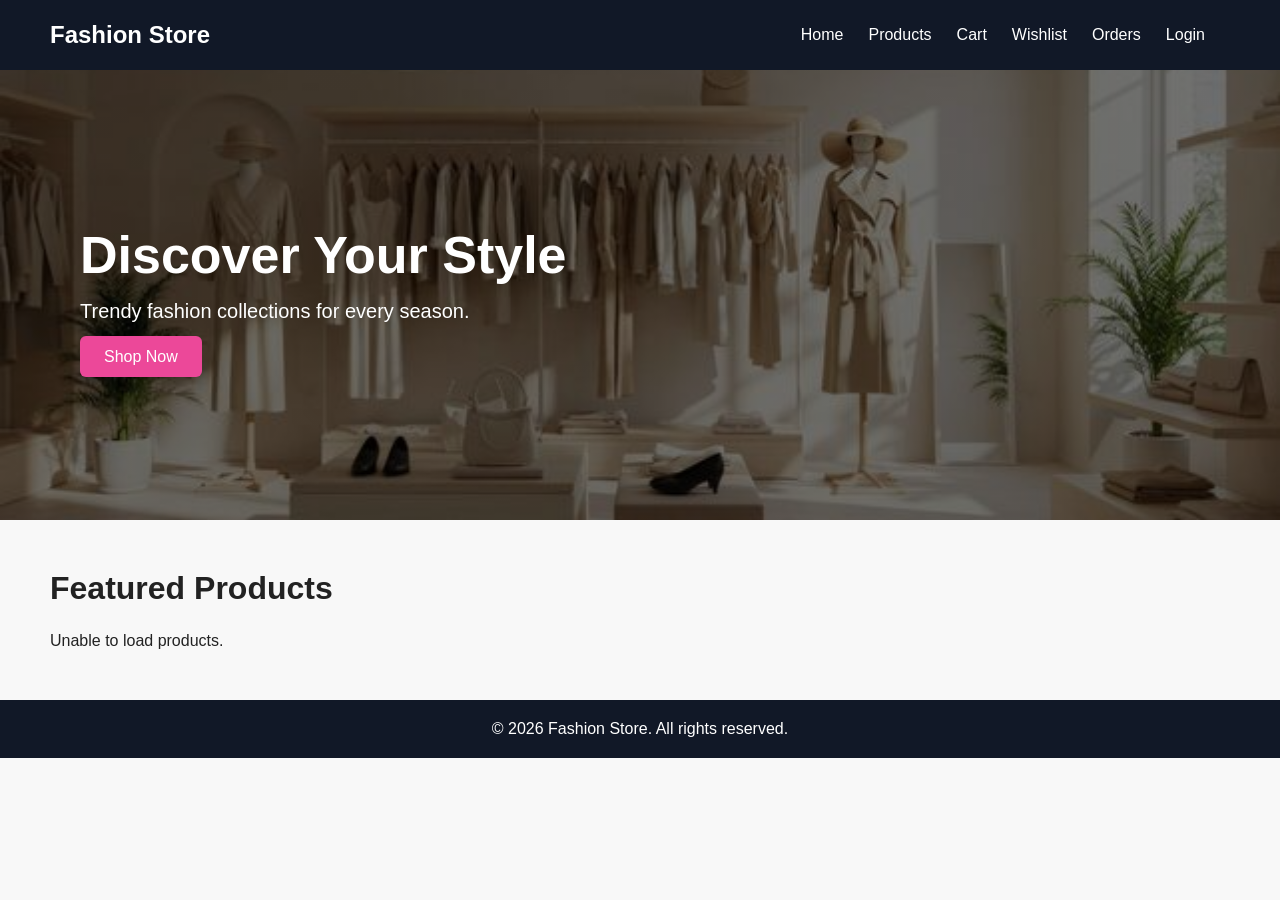
==== index.html @ e4cb9bad "Initial frontend setup" ====
<!DOCTYPE html>
<html lang="en">
<head>
  <meta charset="UTF-8" />
  <meta name="viewport" content="width=device-width, initial-scale=1.0" />
  <title>Fashion Ecommerce</title>

  <link rel="stylesheet" href="css/style.css" />
</head>
<body>

  <nav class="navbar">
    <div class="logo">Fashion Store</div>

    <ul class="nav-links" id="navLinks">
      <li><a href="index.html">Home</a></li>
      <li><a href="products.html">Products</a></li>
      <li><a href="cart.html">Cart</a></li>
      <li><a href="wishlist.html">Wishlist</a></li>
      <li><a href="orders.html">Orders</a></li>
      <li><a href="login.html" id="loginLink">Login</a></li>
      <li><button onclick="logout()" id="logoutBtn">Logout</button></li>
    </ul>

    <button class="menu-btn" onclick="toggleMenu()">☰</button>
  </nav>

  <section class="hero">
    <div>
      <h1>Discover Your Style</h1>
      <p>Trendy fashion collections for every season.</p>
      <a href="products.html" class="btn">Shop Now</a>
    </div>
  </section>

  <section class="section">
    <h2>Featured Products</h2>
    <div class="product-grid" id="featuredProducts"></div>
  </section>

  <footer>
    <p>© 2026 Fashion Store. All rights reserved.</p>
  </footer>

  <script src="js/config.js"></script>
  <script src="js/api.js"></script>
  <script src="js/main.js"></script>
</body>
</html>
---- css/style.css ----
* {
  margin: 0;
  padding: 0;
  box-sizing: border-box;
  font-family: Arial, sans-serif;
}

body {
  background: #f8f8f8;
  color: #222;
}

.navbar {
  height: 70px;
  background: #111827;
  color: white;
  display: flex;
  align-items: center;
  justify-content: space-between;
  padding: 0 50px;
  position: sticky;
  top: 0;
  z-index: 10;
}

.logo {
  font-size: 24px;
  font-weight: bold;
}

.nav-links {
  display: flex;
  list-style: none;
  gap: 25px;
  align-items: center;
}

.nav-links a {
  color: white;
  text-decoration: none;
}

.nav-links button {
  background: #ef4444;
  color: white;
  border: none;
  padding: 8px 14px;
  border-radius: 5px;
  cursor: pointer;
}

.menu-btn {
  display: none;
  background: none;
  color: white;
  border: none;
  font-size: 26px;
}

.hero {
  height: 450px;
  background: linear-gradient(rgba(0,0,0,0.55), rgba(0,0,0,0.55)),
              url("../images/fashion-bg.jpg");
  background-size: cover;
  background-position: center;
  color: white;
  display: flex;
  align-items: center;
  padding-left: 80px;
}

.hero h1 {
  font-size: 52px;
  margin-bottom: 15px;
}

.hero p {
  font-size: 20px;
  margin-bottom: 25px;
}

.btn {
  background: #ec4899;
  color: white;
  padding: 12px 24px;
  text-decoration: none;
  border-radius: 6px;
}

.section {
  padding: 50px;
}

.section h2 {
  margin-bottom: 25px;
  font-size: 32px;
}

.product-grid {
  display: grid;
  grid-template-columns: repeat(auto-fit, minmax(220px, 1fr));
  gap: 25px;
}

.product-card {
  background: white;
  border-radius: 10px;
  padding: 15px;
  box-shadow: 0 4px 14px rgba(0,0,0,0.08);
  transition: 0.3s;
}

.product-card:hover {
  transform: translateY(-5px);
}

.product-card img {
  width: 100%;
  height: 230px;
  object-fit: cover;
  border-radius: 8px;
}

.product-card h3 {
  margin: 12px 0 6px;
  font-size: 18px;
}

.price {
  color: #ec4899;
  font-weight: bold;
}

footer {
  background: #111827;
  color: white;
  text-align: center;
  padding: 20px;
}

@media (max-width: 768px) {
  .navbar {
    padding: 0 20px;
  }

  .menu-btn {
    display: block;
  }

  .nav-links {
    display: none;
    position: absolute;
    top: 70px;
    right: 0;
    background: #111827;
    width: 100%;
    flex-direction: column;
    padding: 20px;
  }

  .nav-links.active {
    display: flex;
  }

  .hero {
    padding: 30px;
    height: 380px;
  }

  .hero h1 {
    font-size: 36px;
  }
}


.auth-page {
  min-height: 100vh;
  display: flex;
  align-items: center;
  justify-content: center;
  background: linear-gradient(120deg, #111827, #ec4899);
}

.auth-box {
  background: white;
  width: 380px;
  padding: 35px;
  border-radius: 12px;
  box-shadow: 0 10px 30px rgba(0,0,0,0.2);
  text-align: center;
}

.auth-box h2 {
  margin-bottom: 8px;
  font-size: 30px;
}

.auth-box p {
  margin-bottom: 18px;
  color: #555;
}

.auth-box input {
  width: 100%;
  padding: 13px;
  margin-bottom: 15px;
  border: 1px solid #ddd;
  border-radius: 6px;
}

.auth-box button {
  width: 100%;
  padding: 13px;
  background: #ec4899;
  color: white;
  border: none;
  border-radius: 6px;
  cursor: pointer;
  font-size: 16px;
}

.auth-box button:hover {
  background: #db2777;
}

.message {
  margin-top: 12px;
  font-size: 14px;
}

.auth-link {
  margin-top: 20px;
}

.auth-link a {
  color: #ec4899;
  text-decoration: none;
  font-weight: bold;
}
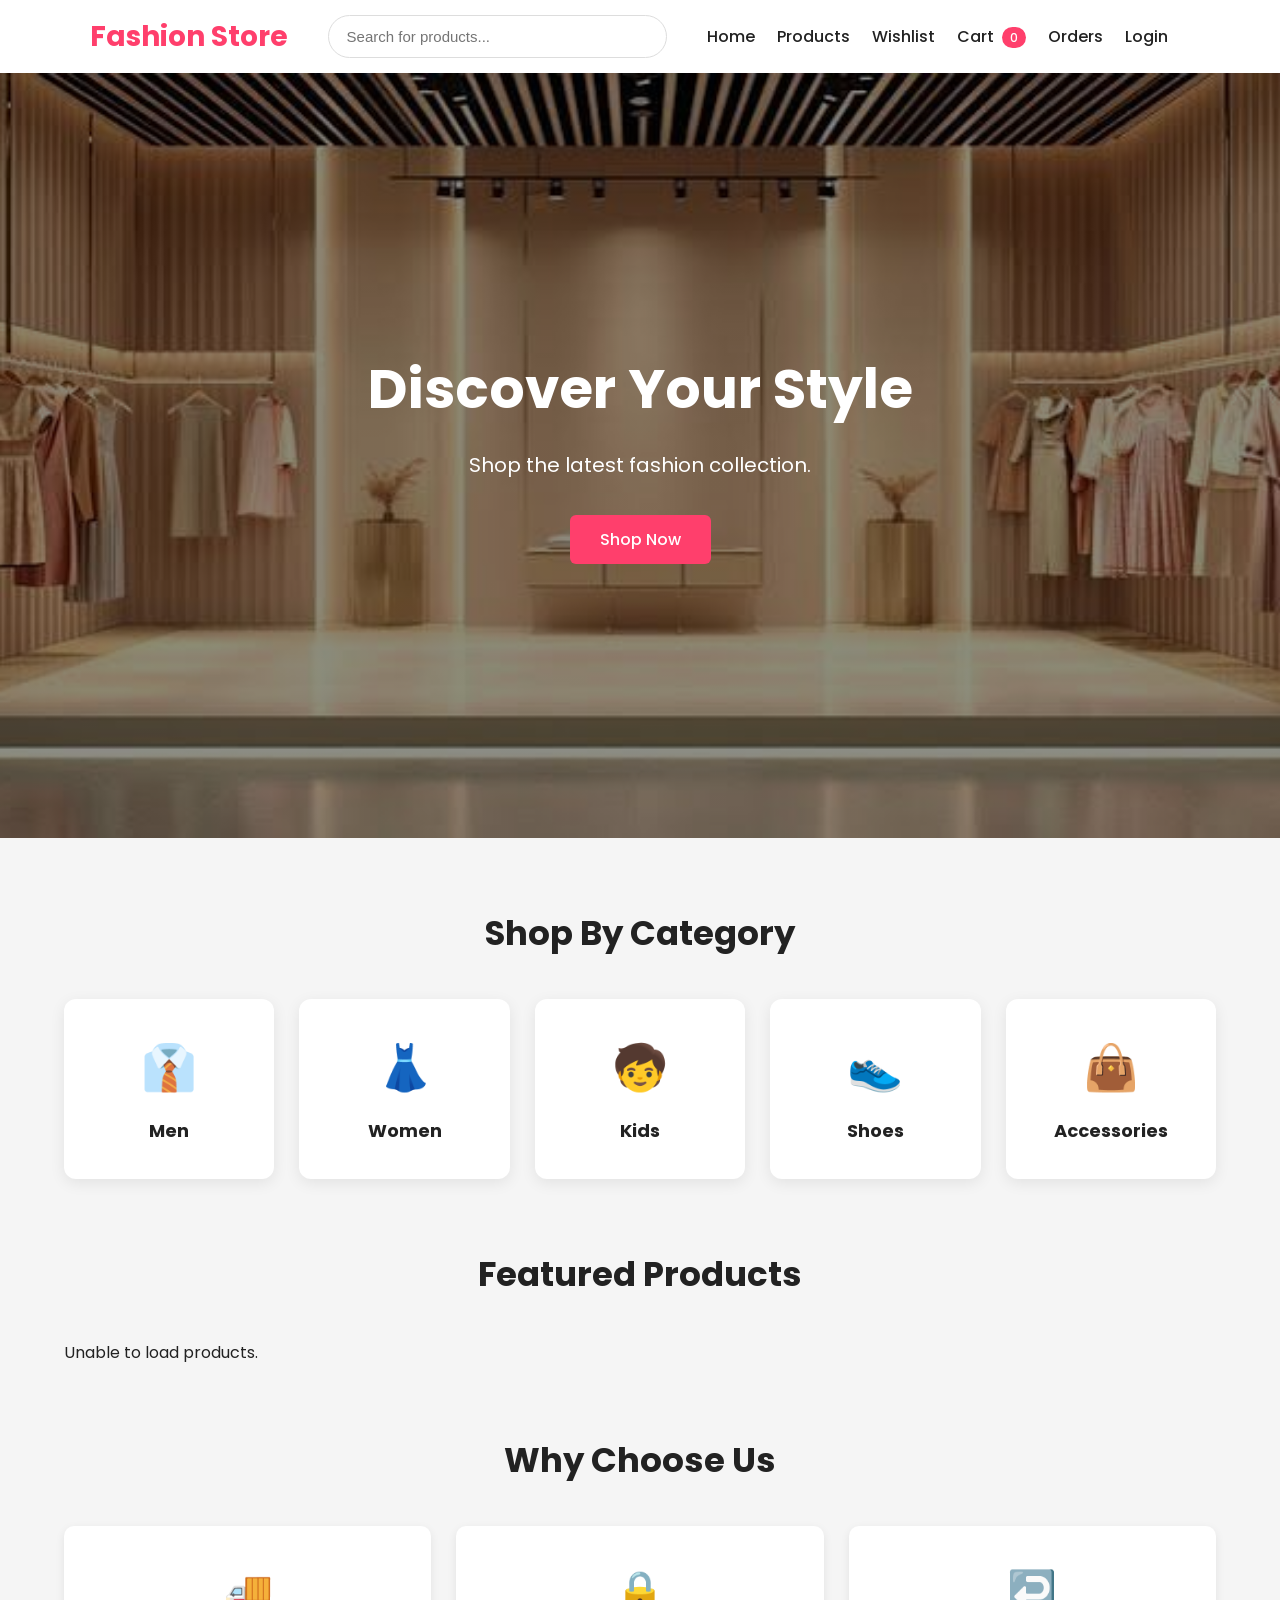
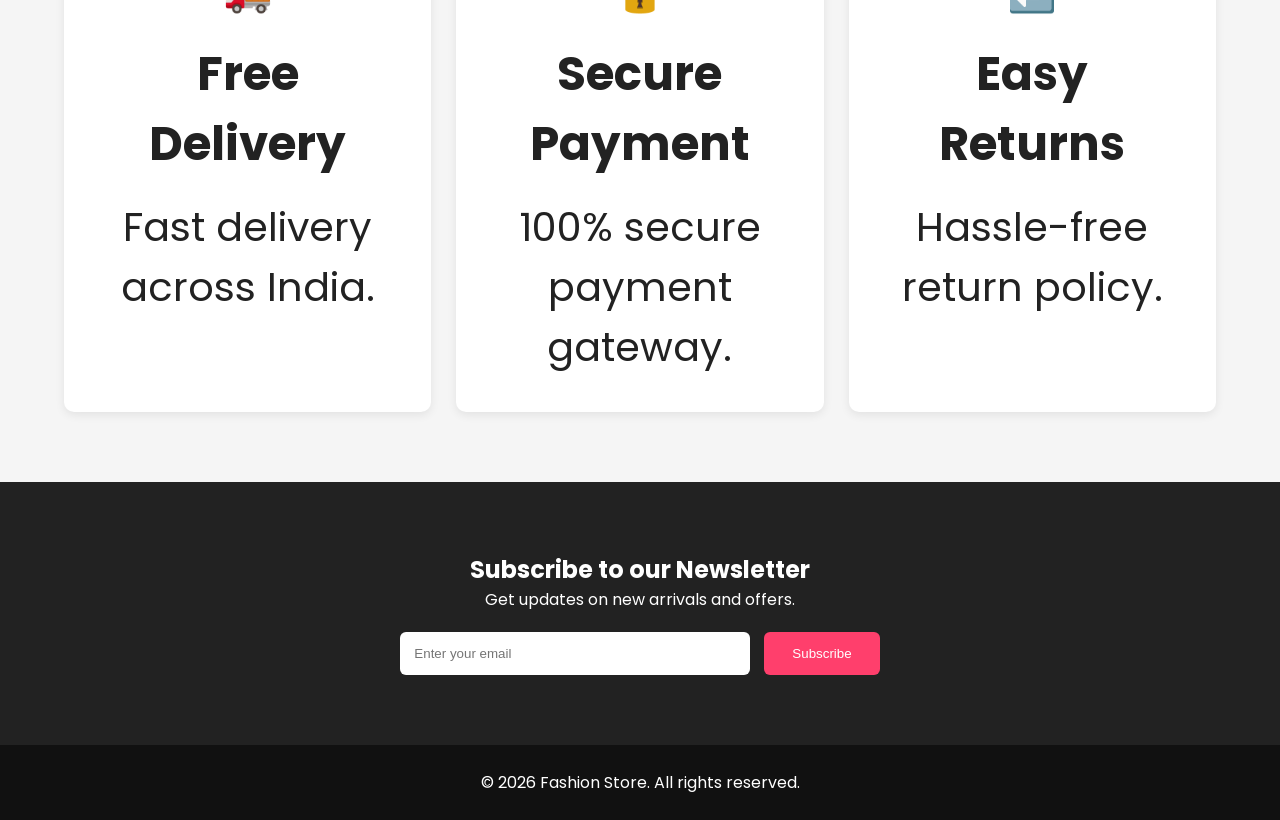
==== commit 3072f754: "home page" ====
--- a/index.html
+++ b/index.html
@@ -1,49 +1,339 @@
 <!DOCTYPE html>
 <html lang="en">
+
 <head>
-  <meta charset="UTF-8" />
-  <meta name="viewport" content="width=device-width, initial-scale=1.0" />
-  <title>Fashion Ecommerce</title>
-
-  <link rel="stylesheet" href="css/style.css" />
+    <meta charset="UTF-8">
+    <meta name="viewport" content="width=device-width, initial-scale=1.0">
+    <title>Fashion Store</title>
+
+    <link rel="stylesheet" href="css/style.css">
 </head>
+
 <body>
 
-  <nav class="navbar">
-    <div class="logo">Fashion Store</div>
-
-    <ul class="nav-links" id="navLinks">
-      <li><a href="index.html">Home</a></li>
-      <li><a href="products.html">Products</a></li>
-      <li><a href="cart.html">Cart</a></li>
-      <li><a href="wishlist.html">Wishlist</a></li>
-      <li><a href="orders.html">Orders</a></li>
-      <li><a href="login.html" id="loginLink">Login</a></li>
-      <li><button onclick="logout()" id="logoutBtn">Logout</button></li>
-    </ul>
-
-    <button class="menu-btn" onclick="toggleMenu()">☰</button>
-  </nav>
-
-  <section class="hero">
-    <div>
-      <h1>Discover Your Style</h1>
-      <p>Trendy fashion collections for every season.</p>
-      <a href="products.html" class="btn">Shop Now</a>
-    </div>
-  </section>
-
-  <section class="section">
-    <h2>Featured Products</h2>
-    <div class="product-grid" id="featuredProducts"></div>
-  </section>
-
-  <footer>
-    <p>© 2026 Fashion Store. All rights reserved.</p>
-  </footer>
-
-  <script src="js/config.js"></script>
-  <script src="js/api.js"></script>
-  <script src="js/main.js"></script>
+    <!-- ================= NAVBAR ================= -->
+
+    <header>
+
+        <nav class="navbar">
+
+            <div class="logo">
+                Fashion Store
+            </div>
+
+            <div class="search-box">
+
+                <input
+                    type="text"
+                    placeholder="Search for products..."
+                >
+
+            </div>
+
+            <ul class="nav-links" id="navLinks">
+
+                <li><a href="index.html">Home</a></li>
+
+                <li><a href="products.html">Products</a></li>
+
+                <li><a href="wishlist.html">Wishlist</a></li>
+
+                <li>
+                    <a href="cart.html">
+
+                        Cart
+
+                        <span id="cartCount">
+
+                            0
+
+                        </span>
+
+                    </a>
+                </li>
+
+                <li><a href="orders.html">Orders</a></li>
+
+                <li>
+
+                    <a
+                        href="login.html"
+                        id="loginLink"
+                    >
+                        Login
+                    </a>
+
+                </li>
+
+                <li>
+
+                    <button
+                        id="logoutBtn"
+                        onclick="logout()"
+                    >
+
+                        Logout
+
+                    </button>
+
+                </li>
+
+            </ul>
+
+            <button
+                class="menu-btn"
+                onclick="toggleMenu()"
+            >
+
+                ☰
+
+            </button>
+
+        </nav>
+
+    </header>
+
+    <!-- ================= HERO ================= -->
+
+    <section class="hero">
+
+        <div class="hero-content">
+
+            <h1>
+
+                Discover Your Style
+
+            </h1>
+
+            <p>
+
+                Shop the latest fashion collection.
+
+            </p>
+
+            <a
+                href="products.html"
+                class="btn"
+            >
+
+                Shop Now
+
+            </a>
+
+        </div>
+
+    </section>
+
+    <!-- ================= CATEGORIES ================= -->
+
+    <section class="section">
+
+        <h2>
+
+            Shop By Category
+
+        </h2>
+
+        <div class="category-grid">
+
+            <div class="category-card">
+
+                👔
+
+                <h3>
+
+                    Men
+
+                </h3>
+
+            </div>
+
+            <div class="category-card">
+
+                👗
+
+                <h3>
+
+                    Women
+
+                </h3>
+
+            </div>
+
+            <div class="category-card">
+
+                🧒
+
+                <h3>
+
+                    Kids
+
+                </h3>
+
+            </div>
+
+            <div class="category-card">
+
+                👟
+
+                <h3>
+
+                    Shoes
+
+                </h3>
+
+            </div>
+
+            <div class="category-card">
+
+                👜
+
+                <h3>
+
+                    Accessories
+
+                </h3>
+
+            </div>
+
+        </div>
+
+    </section>
+
+    <!-- ================= FEATURED PRODUCTS ================= -->
+
+    <section class="section">
+
+        <h2>
+
+            Featured Products
+
+        </h2>
+
+        <div
+            class="product-grid"
+            id="featuredProducts"
+        >
+
+        </div>
+
+    </section>
+
+    <!-- ================= WHY CHOOSE US ================= -->
+
+    <section class="section">
+
+        <h2>
+
+            Why Choose Us
+
+        </h2>
+
+        <div class="features">
+
+            <div class="feature-box">
+
+                🚚
+
+                <h3>
+
+                    Free Delivery
+
+                </h3>
+
+                <p>
+
+                    Fast delivery across India.
+
+                </p>
+
+            </div>
+
+            <div class="feature-box">
+
+                🔒
+
+                <h3>
+
+                    Secure Payment
+
+                </h3>
+
+                <p>
+
+                    100% secure payment gateway.
+
+                </p>
+
+            </div>
+
+            <div class="feature-box">
+
+                ↩️
+
+                <h3>
+
+                    Easy Returns
+
+                </h3>
+
+                <p>
+
+                    Hassle-free return policy.
+
+                </p>
+
+            </div>
+
+        </div>
+
+    </section>
+
+    <!-- ================= NEWSLETTER ================= -->
+
+    <section class="newsletter">
+
+        <h2>
+
+            Subscribe to our Newsletter
+
+        </h2>
+
+        <p>
+
+            Get updates on new arrivals and offers.
+
+        </p>
+
+        <input
+            type="email"
+            placeholder="Enter your email"
+        >
+
+        <button>
+
+            Subscribe
+
+        </button>
+
+    </section>
+
+    <!-- ================= FOOTER ================= -->
+
+    <footer>
+
+        <p>
+
+            © 2026 Fashion Store. All rights reserved.
+
+        </p>
+
+    </footer>
+
+    <script src="js/config.js"></script>
+    <script src="js/api.js"></script>
+    <script src="js/main.js"></script>
+
 </body>
+
 </html>
--- a/css/style.css
+++ b/css/style.css
@@ -1,239 +1,556 @@
-* {
-  margin: 0;
-  padding: 0;
-  box-sizing: border-box;
-  font-family: Arial, sans-serif;
-}
-
-body {
-  background: #f8f8f8;
-  color: #222;
-}
-
-.navbar {
-  height: 70px;
-  background: #111827;
-  color: white;
-  display: flex;
-  align-items: center;
-  justify-content: space-between;
-  padding: 0 50px;
-  position: sticky;
-  top: 0;
-  z-index: 10;
-}
-
-.logo {
-  font-size: 24px;
-  font-weight: bold;
-}
-
-.nav-links {
-  display: flex;
-  list-style: none;
-  gap: 25px;
-  align-items: center;
-}
-
-.nav-links a {
-  color: white;
-  text-decoration: none;
-}
-
-.nav-links button {
-  background: #ef4444;
-  color: white;
-  border: none;
-  padding: 8px 14px;
-  border-radius: 5px;
-  cursor: pointer;
-}
-
-.menu-btn {
-  display: none;
-  background: none;
-  color: white;
-  border: none;
-  font-size: 26px;
-}
-
-.hero {
-  height: 450px;
-  background: linear-gradient(rgba(0,0,0,0.55), rgba(0,0,0,0.55)),
-              url("../images/fashion-bg.jpg");
-  background-size: cover;
-  background-position: center;
-  color: white;
-  display: flex;
-  align-items: center;
-  padding-left: 80px;
-}
-
-.hero h1 {
-  font-size: 52px;
-  margin-bottom: 15px;
-}
-
-.hero p {
-  font-size: 20px;
-  margin-bottom: 25px;
-}
-
-.btn {
-  background: #ec4899;
-  color: white;
-  padding: 12px 24px;
-  text-decoration: none;
-  border-radius: 6px;
-}
-
-.section {
-  padding: 50px;
-}
-
-.section h2 {
-  margin-bottom: 25px;
-  font-size: 32px;
-}
-
-.product-grid {
-  display: grid;
-  grid-template-columns: repeat(auto-fit, minmax(220px, 1fr));
-  gap: 25px;
-}
-
-.product-card {
-  background: white;
-  border-radius: 10px;
-  padding: 15px;
-  box-shadow: 0 4px 14px rgba(0,0,0,0.08);
-  transition: 0.3s;
-}
-
-.product-card:hover {
-  transform: translateY(-5px);
-}
-
-.product-card img {
-  width: 100%;
-  height: 230px;
-  object-fit: cover;
-  border-radius: 8px;
-}
-
-.product-card h3 {
-  margin: 12px 0 6px;
-  font-size: 18px;
-}
-
-.price {
-  color: #ec4899;
-  font-weight: bold;
-}
-
-footer {
-  background: #111827;
-  color: white;
-  text-align: center;
-  padding: 20px;
-}
-
-@media (max-width: 768px) {
-  .navbar {
-    padding: 0 20px;
-  }
-
-  .menu-btn {
-    display: block;
-  }
-
-  .nav-links {
-    display: none;
-    position: absolute;
-    top: 70px;
-    right: 0;
-    background: #111827;
-    width: 100%;
-    flex-direction: column;
-    padding: 20px;
-  }
-
-  .nav-links.active {
-    display: flex;
-  }
-
-  .hero {
-    padding: 30px;
-    height: 380px;
-  }
-
-  .hero h1 {
-    font-size: 36px;
-  }
-}
-
-
-.auth-page {
-  min-height: 100vh;
-  display: flex;
-  align-items: center;
-  justify-content: center;
-  background: linear-gradient(120deg, #111827, #ec4899);
-}
-
-.auth-box {
-  background: white;
-  width: 380px;
-  padding: 35px;
-  border-radius: 12px;
-  box-shadow: 0 10px 30px rgba(0,0,0,0.2);
-  text-align: center;
-}
-
-.auth-box h2 {
-  margin-bottom: 8px;
-  font-size: 30px;
-}
-
-.auth-box p {
-  margin-bottom: 18px;
-  color: #555;
-}
-
-.auth-box input {
-  width: 100%;
-  padding: 13px;
-  margin-bottom: 15px;
-  border: 1px solid #ddd;
-  border-radius: 6px;
-}
-
-.auth-box button {
-  width: 100%;
-  padding: 13px;
-  background: #ec4899;
-  color: white;
-  border: none;
-  border-radius: 6px;
-  cursor: pointer;
-  font-size: 16px;
-}
-
-.auth-box button:hover {
-  background: #db2777;
-}
-
-.message {
-  margin-top: 12px;
-  font-size: 14px;
-}
-
-.auth-link {
-  margin-top: 20px;
-}
-
-.auth-link a {
-  color: #ec4899;
-  text-decoration: none;
-  font-weight: bold;
+/* ===============================
+   GOOGLE FONT
+================================== */
+@import url('https://fonts.googleapis.com/css2?family=Poppins:wght@300;400;500;600;700&display=swap');
+
+/* ===============================
+   RESET
+================================== */
+
+*{
+    margin:0;
+    padding:0;
+    box-sizing:border-box;
+}
+
+html{
+    scroll-behavior:smooth;
+}
+
+body{
+    font-family:'Poppins',sans-serif;
+    background:#f5f5f5;
+    color:#222;
+}
+
+/* ===============================
+   LINKS
+================================== */
+
+a{
+    text-decoration:none;
+    color:inherit;
+}
+
+ul{
+    list-style:none;
+}
+
+/* ===============================
+   BUTTON
+================================== */
+
+.btn{
+    display:inline-block;
+    padding:12px 30px;
+    background:#ff3f6c;
+    color:white;
+    border-radius:6px;
+    transition:.3s;
+    font-weight:500;
+}
+
+.btn:hover{
+    background:#e7335f;
+    transform:translateY(-2px);
+}
+
+/* ===============================
+   NAVBAR
+================================== */
+
+.navbar{
+
+    background:#fff;
+
+    display:flex;
+
+    justify-content:space-between;
+
+    align-items:center;
+
+    padding:15px 7%;
+
+    box-shadow:0 2px 10px rgba(0,0,0,.08);
+
+    position:sticky;
+
+    top:0;
+
+    z-index:1000;
+
+}
+
+.logo{
+
+    font-size:28px;
+
+    font-weight:700;
+
+    color:#ff3f6c;
+
+}
+
+.search-box{
+
+    flex:1;
+
+    margin:0 40px;
+
+}
+
+.search-box input{
+
+    width:100%;
+
+    padding:12px 18px;
+
+    border:1px solid #ddd;
+
+    border-radius:30px;
+
+    outline:none;
+
+    font-size:15px;
+
+}
+
+.nav-links{
+
+    display:flex;
+
+    align-items:center;
+
+    gap:22px;
+
+}
+
+.nav-links a{
+
+    font-weight:500;
+
+    transition:.3s;
+
+}
+
+.nav-links a:hover{
+
+    color:#ff3f6c;
+
+}
+
+#cartCount{
+
+    background:#ff3f6c;
+
+    color:#fff;
+
+    padding:2px 8px;
+
+    border-radius:20px;
+
+    font-size:12px;
+
+    margin-left:4px;
+
+}
+
+#logoutBtn{
+
+    padding:8px 18px;
+
+    border:none;
+
+    background:#ff3f6c;
+
+    color:white;
+
+    border-radius:5px;
+
+    cursor:pointer;
+
+}
+
+.menu-btn{
+
+    display:none;
+
+    font-size:28px;
+
+    background:none;
+
+    border:none;
+
+    cursor:pointer;
+
+}
+
+/* ===============================
+   HERO
+================================== */
+
+.hero{
+
+    height:85vh;
+
+    background:linear-gradient(rgba(0,0,0,.45),
+    rgba(0,0,0,.45)),
+    url("../images/images.jpg") center/cover;
+
+    display:flex;
+
+    justify-content:center;
+
+    align-items:center;
+
+    text-align:center;
+
+    color:white;
+
+}
+
+.hero-content{
+
+    max-width:650px;
+
+}
+
+.hero h1{
+
+    font-size:55px;
+
+    margin-bottom:20px;
+
+}
+
+.hero p{
+
+    font-size:20px;
+
+    margin-bottom:35px;
+
+}
+
+/* ===============================
+   COMMON SECTION
+================================== */
+
+.section{
+
+    width:90%;
+
+    margin:70px auto;
+
+}
+
+.section h2{
+
+    text-align:center;
+
+    margin-bottom:40px;
+
+    font-size:34px;
+
+}
+
+/* ===============================
+   CATEGORY
+================================== */
+
+.category-grid{
+
+    display:grid;
+
+    grid-template-columns:repeat(auto-fit,minmax(180px,1fr));
+
+    gap:25px;
+
+}
+
+.category-card{
+
+    background:white;
+
+    border-radius:12px;
+
+    text-align:center;
+
+    padding:35px;
+
+    box-shadow:0 4px 15px rgba(0,0,0,.08);
+
+    cursor:pointer;
+
+    transition:.3s;
+
+}
+
+.category-card:hover{
+
+    transform:translateY(-8px);
+
+}
+
+.category-card{
+
+    font-size:45px;
+
+}
+
+.category-card h3{
+
+    margin-top:15px;
+
+    font-size:18px;
+
+}
+
+/* ===============================
+   PRODUCT GRID
+================================== */
+
+.product-grid{
+
+    display:grid;
+
+    grid-template-columns:repeat(auto-fill,minmax(260px,1fr));
+
+    gap:30px;
+
+}
+
+.product-card{
+
+    background:white;
+
+    border-radius:12px;
+
+    overflow:hidden;
+
+    box-shadow:0 4px 15px rgba(0,0,0,.08);
+
+    transition:.3s;
+
+}
+
+.product-card:hover{
+
+    transform:translateY(-8px);
+
+}
+
+.product-card img{
+
+    width:100%;
+
+    height:280px;
+
+    object-fit:cover;
+
+}
+
+.product-card h3{
+
+    padding:15px;
+
+    font-size:18px;
+
+}
+
+.price{
+
+    color:#ff3f6c;
+
+    font-size:20px;
+
+    font-weight:600;
+
+    padding:0 15px 15px;
+
+}
+
+.product-card .btn{
+
+    margin:0 15px 20px;
+
+}
+
+/* ===============================
+   FEATURES
+================================== */
+
+.features{
+
+    display:grid;
+
+    grid-template-columns:repeat(auto-fit,minmax(250px,1fr));
+
+    gap:25px;
+
+}
+
+.feature-box{
+
+    background:white;
+
+    border-radius:10px;
+
+    text-align:center;
+
+    padding:35px;
+
+    box-shadow:0 3px 10px rgba(0,0,0,.08);
+
+}
+
+.feature-box{
+
+    font-size:40px;
+
+}
+
+.feature-box h3{
+
+    margin:18px 0;
+
+}
+
+/* ===============================
+   NEWSLETTER
+================================== */
+
+.newsletter{
+
+    background:#222;
+
+    color:white;
+
+    text-align:center;
+
+    padding:70px 20px;
+
+}
+
+.newsletter input{
+
+    width:350px;
+
+    max-width:90%;
+
+    padding:14px;
+
+    border:none;
+
+    border-radius:6px;
+
+    margin-top:20px;
+
+}
+
+.newsletter button{
+
+    padding:14px 28px;
+
+    margin-left:10px;
+
+    border:none;
+
+    background:#ff3f6c;
+
+    color:white;
+
+    border-radius:6px;
+
+    cursor:pointer;
+
+}
+
+/* ===============================
+   FOOTER
+================================== */
+
+footer{
+
+    background:#111;
+
+    color:white;
+
+    text-align:center;
+
+    padding:25px;
+
+}
+
+/* ===============================
+   MOBILE
+================================== */
+
+@media(max-width:900px){
+
+.search-box{
+
+display:none;
+
+}
+
+.menu-btn{
+
+display:block;
+
+}
+
+.nav-links{
+
+position:absolute;
+
+top:75px;
+
+left:0;
+
+width:100%;
+
+background:white;
+
+flex-direction:column;
+
+display:none;
+
+padding:25px;
+
+box-shadow:0 10px 20px rgba(0,0,0,.1);
+
+}
+
+.nav-links.active{
+
+display:flex;
+
+}
+
+.hero h1{
+
+font-size:38px;
+
+}
+
+.hero p{
+
+font-size:16px;
+
+}
+
+.section h2{
+
+font-size:28px;
+
+}
+
+.newsletter button{
+
+margin-top:15px;
+
+margin-left:0;
+
+}
+
 }
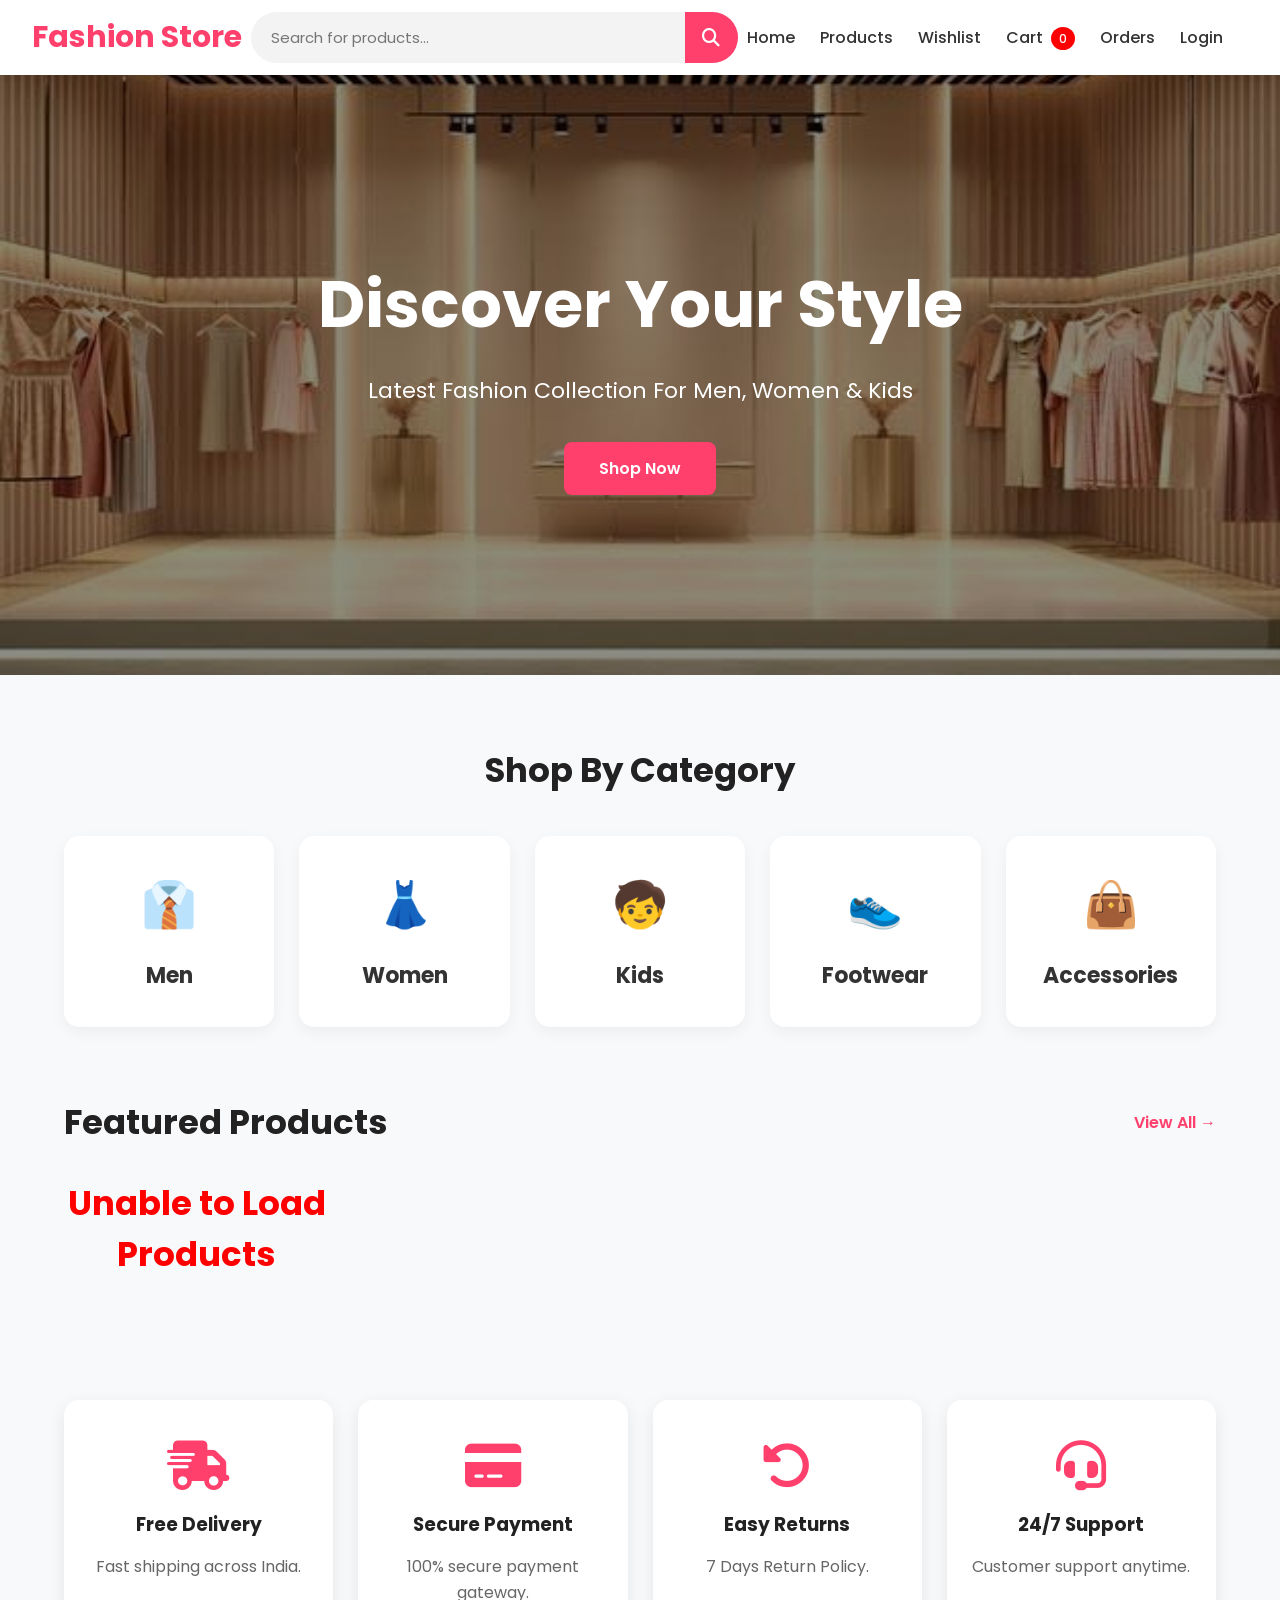
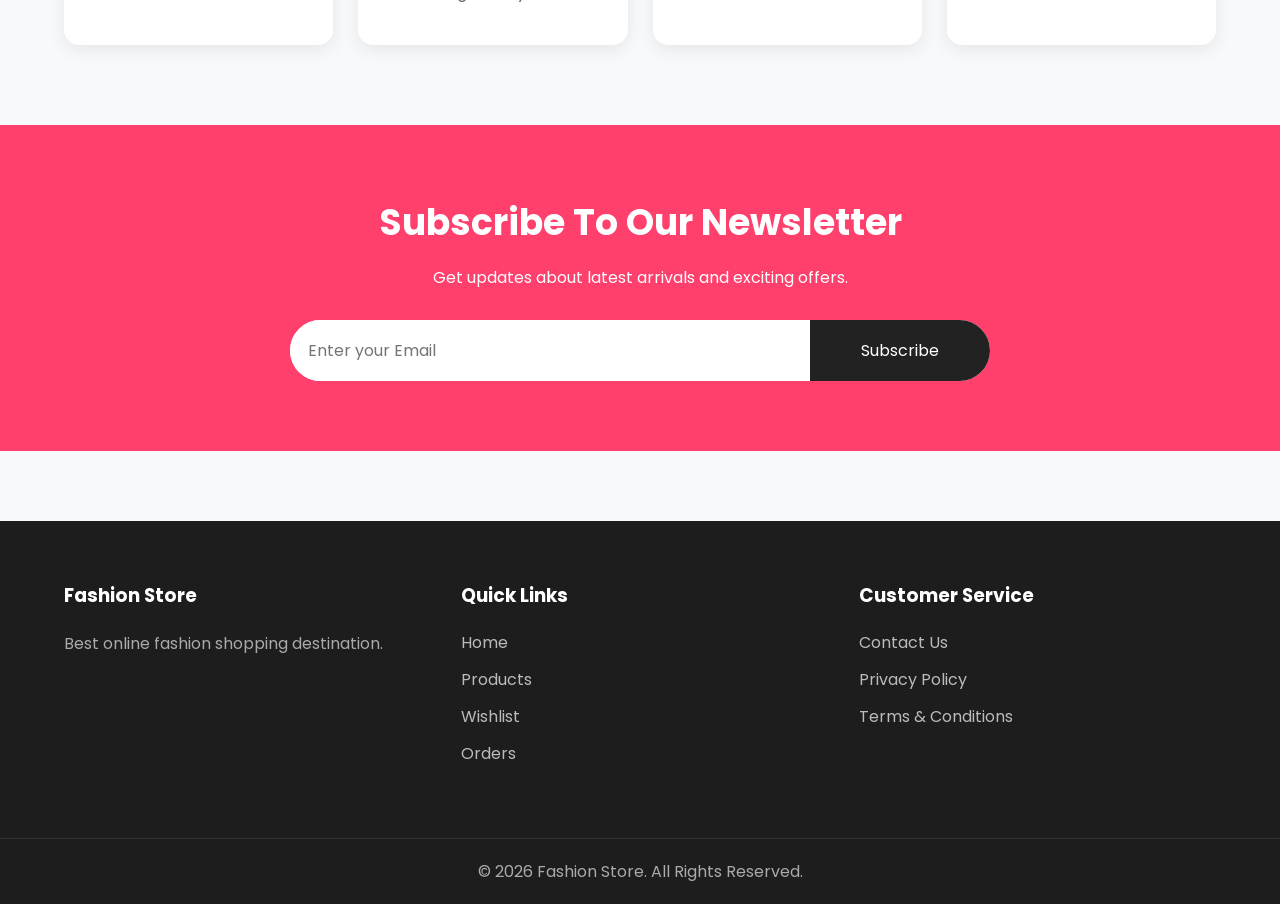
==== commit aab5f1f8: "Build product listing and product details frontend pages" ====
--- a/index.html
+++ b/index.html
@@ -2,11 +2,18 @@
 <html lang="en">
 
 <head>
+
     <meta charset="UTF-8">
+
     <meta name="viewport" content="width=device-width, initial-scale=1.0">
+
     <title>Fashion Store</title>
 
     <link rel="stylesheet" href="css/style.css">
+
+    <link rel="stylesheet"
+        href="https://cdnjs.cloudflare.com/ajax/libs/font-awesome/6.7.2/css/all.min.css">
+
 </head>
 
 <body>
@@ -17,28 +24,62 @@
 
         <nav class="navbar">
 
-            <div class="logo">
+            <a href="index.html" class="logo">
+
                 Fashion Store
-            </div>
+
+            </a>
 
             <div class="search-box">
 
                 <input
                     type="text"
+                    id="searchInput"
                     placeholder="Search for products..."
                 >
 
+                <button id="searchBtn">
+
+                    <i class="fa-solid fa-magnifying-glass"></i>
+
+                </button>
+
             </div>
 
             <ul class="nav-links" id="navLinks">
 
-                <li><a href="index.html">Home</a></li>
-
-                <li><a href="products.html">Products</a></li>
-
-                <li><a href="wishlist.html">Wishlist</a></li>
-
-                <li>
+                <li>
+
+                    <a href="index.html">
+
+                        Home
+
+                    </a>
+
+                </li>
+
+                <li>
+
+                    <a href="products.html">
+
+                        Products
+
+                    </a>
+
+                </li>
+
+                <li>
+
+                    <a href="wishlist.html">
+
+                        Wishlist
+
+                    </a>
+
+                </li>
+
+                <li>
+
                     <a href="cart.html">
 
                         Cart
@@ -50,9 +91,18 @@
                         </span>
 
                     </a>
-                </li>
-
-                <li><a href="orders.html">Orders</a></li>
+
+                </li>
+
+                <li>
+
+                    <a href="orders.html">
+
+                        Orders
+
+                    </a>
+
+                </li>
 
                 <li>
 
@@ -60,7 +110,9 @@
                         href="login.html"
                         id="loginLink"
                     >
+
                         Login
+
                     </a>
 
                 </li>
@@ -107,7 +159,7 @@
 
             <p>
 
-                Shop the latest fashion collection.
+                Latest Fashion Collection For Men, Women & Kids
 
             </p>
 
@@ -136,7 +188,7 @@
 
         <div class="category-grid">
 
-            <div class="category-card">
+            <div class="category-card" data-category="Men">
 
                 👔
 
@@ -148,7 +200,7 @@
 
             </div>
 
-            <div class="category-card">
+            <div class="category-card" data-category="Women">
 
                 👗
 
@@ -160,7 +212,7 @@
 
             </div>
 
-            <div class="category-card">
+            <div class="category-card" data-category="Kids">
 
                 🧒
 
@@ -172,19 +224,19 @@
 
             </div>
 
-            <div class="category-card">
+            <div class="category-card" data-category="Footwear">
 
                 👟
 
                 <h3>
 
-                    Shoes
-
-                </h3>
-
-            </div>
-
-            <div class="category-card">
+                    Footwear
+
+                </h3>
+
+            </div>
+
+            <div class="category-card" data-category="Accessories">
 
                 👜
 
@@ -204,11 +256,21 @@
 
     <section class="section">
 
-        <h2>
-
-            Featured Products
-
-        </h2>
+        <div class="section-header">
+
+            <h2>
+
+                Featured Products
+
+            </h2>
+
+            <a href="products.html">
+
+                View All →
+
+            </a>
+
+        </div>
 
         <div
             class="product-grid"
@@ -221,117 +283,213 @@
 
     <!-- ================= WHY CHOOSE US ================= -->
 
-    <section class="section">
+    <section class="features-section">
+
+        <div class="feature-box">
+
+            <i class="fa-solid fa-truck-fast"></i>
+
+            <h3>
+
+                Free Delivery
+
+            </h3>
+
+            <p>
+
+                Fast shipping across India.
+
+            </p>
+
+        </div>
+
+        <div class="feature-box">
+
+            <i class="fa-solid fa-credit-card"></i>
+
+            <h3>
+
+                Secure Payment
+
+            </h3>
+
+            <p>
+
+                100% secure payment gateway.
+
+            </p>
+
+        </div>
+
+        <div class="feature-box">
+
+            <i class="fa-solid fa-rotate-left"></i>
+
+            <h3>
+
+                Easy Returns
+
+            </h3>
+
+            <p>
+
+                7 Days Return Policy.
+
+            </p>
+
+        </div>
+
+        <div class="feature-box">
+
+            <i class="fa-solid fa-headset"></i>
+
+            <h3>
+
+                24/7 Support
+
+            </h3>
+
+            <p>
+
+                Customer support anytime.
+
+            </p>
+
+        </div>
+
+    </section>
+
+    <!-- ================= NEWSLETTER ================= -->
+
+    <section class="newsletter">
 
         <h2>
 
-            Why Choose Us
+            Subscribe To Our Newsletter
 
         </h2>
 
-        <div class="features">
-
-            <div class="feature-box">
-
-                🚚
-
-                <h3>
-
-                    Free Delivery
+        <p>
+
+            Get updates about latest arrivals and exciting offers.
+
+        </p>
+
+        <div class="newsletter-box">
+
+            <input
+                type="email"
+                placeholder="Enter your Email"
+            >
+
+            <button>
+
+                Subscribe
+
+            </button>
+
+        </div>
+
+    </section>
+
+    <!-- ================= FOOTER ================= -->
+
+    <footer>
+
+        <div class="footer-container">
+
+            <div>
+
+                <h3>
+
+                    Fashion Store
 
                 </h3>
 
                 <p>
 
-                    Fast delivery across India.
+                    Best online fashion shopping destination.
 
                 </p>
 
             </div>
 
-            <div class="feature-box">
-
-                🔒
-
-                <h3>
-
-                    Secure Payment
-
-                </h3>
-
-                <p>
-
-                    100% secure payment gateway.
-
-                </p>
-
-            </div>
-
-            <div class="feature-box">
-
-                ↩️
-
-                <h3>
-
-                    Easy Returns
-
-                </h3>
-
-                <p>
-
-                    Hassle-free return policy.
-
-                </p>
-
-            </div>
-
-        </div>
-
-    </section>
-
-    <!-- ================= NEWSLETTER ================= -->
-
-    <section class="newsletter">
-
-        <h2>
-
-            Subscribe to our Newsletter
-
-        </h2>
-
-        <p>
-
-            Get updates on new arrivals and offers.
+            <div>
+
+                <h3>
+
+                    Quick Links
+
+                </h3>
+
+                <a href="index.html">
+
+                    Home
+
+                </a>
+
+                <a href="products.html">
+
+                    Products
+
+                </a>
+
+                <a href="wishlist.html">
+
+                    Wishlist
+
+                </a>
+
+                <a href="orders.html">
+
+                    Orders
+
+                </a>
+
+            </div>
+
+            <div>
+
+                <h3>
+
+                    Customer Service
+
+                </h3>
+
+                <a href="#">
+
+                    Contact Us
+
+                </a>
+
+                <a href="#">
+
+                    Privacy Policy
+
+                </a>
+
+                <a href="#">
+
+                    Terms & Conditions
+
+                </a>
+
+            </div>
+
+        </div>
+
+        <p class="copyright">
+
+            © 2026 Fashion Store. All Rights Reserved.
 
         </p>
 
-        <input
-            type="email"
-            placeholder="Enter your email"
-        >
-
-        <button>
-
-            Subscribe
-
-        </button>
-
-    </section>
-
-    <!-- ================= FOOTER ================= -->
-
-    <footer>
-
-        <p>
-
-            © 2026 Fashion Store. All rights reserved.
-
-        </p>
-
     </footer>
 
     <script src="js/config.js"></script>
+
     <script src="js/api.js"></script>
+
     <script src="js/main.js"></script>
 
 </body>
--- a/css/style.css
+++ b/css/style.css
@@ -1,16 +1,18 @@
-/* ===============================
+/* ===========================
    GOOGLE FONT
-================================== */
-@import url('https://fonts.googleapis.com/css2?family=Poppins:wght@300;400;500;600;700&display=swap');
-
-/* ===============================
+=========================== */
+
+@import url('https://fonts.googleapis.com/css2?family=Poppins:wght@300;400;500;600;700;800&display=swap');
+
+/* ===========================
    RESET
-================================== */
+=========================== */
 
 *{
     margin:0;
     padding:0;
     box-sizing:border-box;
+    font-family:'Poppins',sans-serif;
 }
 
 html{
@@ -18,14 +20,9 @@
 }
 
 body{
-    font-family:'Poppins',sans-serif;
-    background:#f5f5f5;
-    color:#222;
-}
-
-/* ===============================
-   LINKS
-================================== */
+    background:#f8f9fb;
+    color:#333;
+}
 
 a{
     text-decoration:none;
@@ -36,521 +33,925 @@
     list-style:none;
 }
 
-/* ===============================
-   BUTTON
-================================== */
+img{
+    width:100%;
+    display:block;
+}
+
+button{
+    cursor:pointer;
+    border:none;
+    outline:none;
+}
+
+input{
+    outline:none;
+}
+
+/* ===========================
+    COMMON
+=========================== */
+
+.section{
+    width:90%;
+    max-width:1400px;
+    margin:70px auto;
+}
+
+.section h2{
+    text-align:center;
+    font-size:34px;
+    margin-bottom:40px;
+    color:#222;
+}
 
 .btn{
+
     display:inline-block;
-    padding:12px 30px;
+    padding:14px 35px;
+
     background:#ff3f6c;
+
+    color:#fff;
+
+    border-radius:8px;
+
+    transition:.3s;
+
+    font-weight:600;
+
+}
+
+.btn:hover{
+
+    background:#e91e63;
+
+}
+
+/* ===========================
+ NAVBAR
+=========================== */
+
+header{
+
+    position:sticky;
+
+    top:0;
+
+    left:0;
+
+    z-index:1000;
+
+    background:#fff;
+
+    box-shadow:0 2px 15px rgba(0,0,0,.08);
+
+}
+
+.navbar{
+
+    width:95%;
+
+    max-width:1450px;
+
+    margin:auto;
+
+    height:75px;
+
+    display:flex;
+
+    justify-content:space-between;
+
+    align-items:center;
+
+}
+
+.logo{
+
+    font-size:30px;
+
+    font-weight:700;
+
+    color:#ff3f6c;
+
+}
+
+.search-box{
+
+    width:40%;
+
+    display:flex;
+
+    background:#f3f3f3;
+
+    border-radius:50px;
+
+    overflow:hidden;
+
+}
+
+.search-box input{
+
+    width:100%;
+
+    border:none;
+
+    background:none;
+
+    padding:14px 20px;
+
+    font-size:15px;
+
+}
+
+.search-box button{
+
+    width:60px;
+
+    background:#ff3f6c;
+
+    color:#fff;
+
+    font-size:18px;
+
+}
+
+.nav-links{
+
+    display:flex;
+
+    gap:25px;
+
+    align-items:center;
+
+}
+
+.nav-links li a{
+
+    font-weight:500;
+
+    transition:.3s;
+
+}
+
+.nav-links li a:hover{
+
+    color:#ff3f6c;
+
+}
+
+#cartCount{
+
+    background:red;
+
+    color:#fff;
+
+    padding:3px 8px;
+
+    border-radius:50%;
+
+    font-size:12px;
+
+    margin-left:4px;
+
+}
+
+#logoutBtn{
+
+    background:#ff3f6c;
+
     color:white;
+
+    padding:10px 20px;
+
     border-radius:6px;
+
+}
+
+#logoutBtn:hover{
+
+    background:#e91e63;
+
+}
+
+.menu-btn{
+
+    display:none;
+
+    font-size:30px;
+
+    background:none;
+
+}
+
+/* ===========================
+ HERO
+=========================== */
+
+.hero{
+
+    width:100%;
+
+    height:600px;
+
+    background:
+
+    linear-gradient(rgba(0,0,0,.45),rgba(0,0,0,.45)),
+
+    url("../images/images.jpg");
+
+    background-size:cover;
+
+    background-position:center;
+
+    display:flex;
+
+    justify-content:center;
+
+    align-items:center;
+
+    text-align:center;
+
+    color:#fff;
+
+}
+
+.hero-content{
+
+    width:700px;
+
+}
+
+.hero h1{
+
+    font-size:65px;
+
+    margin-bottom:20px;
+
+    font-weight:700;
+
+}
+
+.hero p{
+
+    font-size:22px;
+
+    margin-bottom:35px;
+
+}
+
+/* ===========================
+ CATEGORY
+=========================== */
+
+.category-grid{
+
+    display:grid;
+
+    grid-template-columns:repeat(auto-fit,minmax(200px,1fr));
+
+    gap:25px;
+
+}
+
+.category-card{
+
+    background:#fff;
+
+    padding:35px;
+
+    border-radius:15px;
+
+    text-align:center;
+
+    font-size:45px;
+
+    transition:.4s;
+
+    cursor:pointer;
+
+    box-shadow:0 5px 15px rgba(0,0,0,.05);
+
+}
+
+.category-card h3{
+
+    margin-top:20px;
+
+    font-size:22px;
+
+}
+
+.category-card:hover{
+
+    transform:translateY(-10px);
+
+    background:#ff3f6c;
+
+    color:#fff;
+
+}/* ==========================================
+   SECTION HEADER
+========================================== */
+
+.section-header{
+    display:flex;
+    justify-content:space-between;
+    align-items:center;
+    margin-bottom:30px;
+}
+
+.section-header h2{
+    margin:0;
+}
+
+.section-header a{
+    color:#ff3f6c;
+    font-weight:600;
     transition:.3s;
-    font-weight:500;
-}
-
-.btn:hover{
-    background:#e7335f;
-    transform:translateY(-2px);
-}
-
-/* ===============================
-   NAVBAR
-================================== */
+}
+
+.section-header a:hover{
+    color:#e91e63;
+}
+
+/* ==========================================
+   PRODUCT GRID
+========================================== */
+
+.product-grid{
+
+    display:grid;
+
+    grid-template-columns:repeat(auto-fill,minmax(260px,1fr));
+
+    gap:30px;
+
+}
+
+/* ==========================================
+   PRODUCT CARD
+========================================== */
+
+.product-card{
+
+    background:#fff;
+
+    border-radius:15px;
+
+    overflow:hidden;
+
+    box-shadow:0 5px 18px rgba(0,0,0,.08);
+
+    transition:.35s;
+
+    position:relative;
+
+}
+
+.product-card:hover{
+
+    transform:translateY(-10px);
+
+    box-shadow:0 15px 35px rgba(0,0,0,.18);
+
+}
+
+.product-card img{
+
+    width:100%;
+
+    height:280px;
+
+    object-fit:cover;
+
+    transition:.4s;
+
+}
+
+.product-card:hover img{
+
+    transform:scale(1.05);
+
+}
+
+.product-info{
+
+    padding:18px;
+
+}
+
+.product-category{
+
+    color:#888;
+
+    font-size:13px;
+
+    margin-bottom:8px;
+
+}
+
+.product-title{
+
+    font-size:18px;
+
+    font-weight:600;
+
+    color:#222;
+
+    margin-bottom:10px;
+
+    height:48px;
+
+    overflow:hidden;
+
+}
+
+.price-box{
+
+    display:flex;
+
+    align-items:center;
+
+    gap:12px;
+
+    margin-bottom:18px;
+
+}
+
+.offer-price{
+
+    color:#ff3f6c;
+
+    font-size:22px;
+
+    font-weight:700;
+
+}
+
+.original-price{
+
+    color:#999;
+
+    text-decoration:line-through;
+
+    font-size:16px;
+
+}
+
+.discount{
+
+    color:green;
+
+    font-size:14px;
+
+    font-weight:600;
+
+}
+
+.product-buttons{
+
+    display:flex;
+
+    gap:10px;
+
+}
+
+.product-buttons button{
+
+    flex:1;
+
+    padding:12px;
+
+    border-radius:8px;
+
+    font-size:15px;
+
+    font-weight:600;
+
+    transition:.3s;
+
+}
+
+.cart-btn{
+
+    background:#ff3f6c;
+
+    color:#fff;
+
+}
+
+.cart-btn:hover{
+
+    background:#e91e63;
+
+}
+
+.view-btn{
+
+    background:#f1f1f1;
+
+}
+
+.view-btn:hover{
+
+    background:#ddd;
+
+}
+
+/* ==========================================
+   WISHLIST
+========================================== */
+
+.wishlist-icon{
+
+    position:absolute;
+
+    top:15px;
+
+    right:15px;
+
+    width:42px;
+
+    height:42px;
+
+    border-radius:50%;
+
+    background:#fff;
+
+    display:flex;
+
+    justify-content:center;
+
+    align-items:center;
+
+    font-size:18px;
+
+    color:#ff3f6c;
+
+    cursor:pointer;
+
+    box-shadow:0 5px 12px rgba(0,0,0,.15);
+
+    transition:.3s;
+
+}
+
+.wishlist-icon:hover{
+
+    background:#ff3f6c;
+
+    color:#fff;
+
+}
+
+/* ==========================================
+   BADGES
+========================================== */
+
+.badge{
+
+    position:absolute;
+
+    top:15px;
+
+    left:15px;
+
+    background:#28a745;
+
+    color:#fff;
+
+    padding:6px 12px;
+
+    border-radius:20px;
+
+    font-size:12px;
+
+    font-weight:600;
+
+}
+
+.rating{
+
+    display:flex;
+
+    align-items:center;
+
+    gap:5px;
+
+    margin-bottom:15px;
+
+    color:#f7b500;
+
+    font-size:14px;
+
+}
+
+.rating span{
+
+    color:#666;
+
+}
+
+/* ==========================================
+   LOADING
+========================================== */
+
+.loader{
+
+    text-align:center;
+
+    font-size:18px;
+
+    color:#666;
+
+    padding:50px;
+
+}
+
+/* ==========================================
+   EMPTY
+========================================== */
+
+.empty{
+
+    text-align:center;
+
+    padding:60px;
+
+    color:#666;
+
+    font-size:18px;
+
+}/* ==========================================
+   WHY CHOOSE US
+========================================== */
+
+.features-section{
+    width:90%;
+    max-width:1400px;
+    margin:80px auto;
+    display:grid;
+    grid-template-columns:repeat(auto-fit,minmax(250px,1fr));
+    gap:25px;
+}
+
+.feature-box{
+    background:#fff;
+    padding:40px 25px;
+    border-radius:15px;
+    text-align:center;
+    transition:.3s;
+    box-shadow:0 5px 18px rgba(0,0,0,.08);
+}
+
+.feature-box:hover{
+    transform:translateY(-10px);
+}
+
+.feature-box i{
+    font-size:50px;
+    color:#ff3f6c;
+    margin-bottom:20px;
+}
+
+.feature-box h3{
+    margin-bottom:15px;
+    color:#222;
+}
+
+.feature-box p{
+    color:#666;
+    line-height:1.6;
+}
+
+/* ==========================================
+   NEWSLETTER
+========================================== */
+
+.newsletter{
+    background:#ff3f6c;
+    color:#fff;
+    text-align:center;
+    padding:70px 20px;
+}
+
+.newsletter h2{
+    font-size:36px;
+    margin-bottom:15px;
+}
+
+.newsletter p{
+    margin-bottom:30px;
+}
+
+.newsletter-box{
+    max-width:700px;
+    margin:auto;
+    display:flex;
+    overflow:hidden;
+    border-radius:50px;
+    background:#fff;
+}
+
+.newsletter-box input{
+    flex:1;
+    padding:18px;
+    border:none;
+    font-size:16px;
+}
+
+.newsletter-box button{
+    width:180px;
+    background:#222;
+    color:#fff;
+    font-size:16px;
+    transition:.3s;
+}
+
+.newsletter-box button:hover{
+    background:#000;
+}
+
+/* ==========================================
+   FOOTER
+========================================== */
+
+footer{
+    background:#1d1d1d;
+    color:#ddd;
+    margin-top:70px;
+}
+
+.footer-container{
+    width:90%;
+    max-width:1400px;
+    margin:auto;
+    display:grid;
+    grid-template-columns:repeat(auto-fit,minmax(250px,1fr));
+    gap:40px;
+    padding:60px 0;
+}
+
+.footer-container h3{
+    color:#fff;
+    margin-bottom:20px;
+}
+
+.footer-container p{
+    color:#aaa;
+    line-height:1.8;
+}
+
+.footer-container a{
+    display:block;
+    color:#bbb;
+    margin-bottom:12px;
+    transition:.3s;
+}
+
+.footer-container a:hover{
+    color:#ff3f6c;
+}
+
+.copyright{
+    text-align:center;
+    padding:20px;
+    border-top:1px solid rgba(255,255,255,.1);
+    color:#aaa;
+}
+
+/* ==========================================
+   RESPONSIVE
+========================================== */
+
+@media(max-width:992px){
+
+.search-box{
+    width:50%;
+}
+
+.hero{
+    height:500px;
+}
+
+.hero h1{
+    font-size:48px;
+}
+
+.hero p{
+    font-size:18px;
+}
+
+}
+
+@media(max-width:768px){
 
 .navbar{
-
+    height:auto;
+    padding:15px 0;
+    flex-wrap:wrap;
+}
+
+.search-box{
+    width:100%;
+    margin-top:15px;
+}
+
+.menu-btn{
+    display:block;
+}
+
+.nav-links{
+    width:100%;
+    display:none;
+    flex-direction:column;
     background:#fff;
-
-    display:flex;
-
-    justify-content:space-between;
-
-    align-items:center;
-
-    padding:15px 7%;
-
-    box-shadow:0 2px 10px rgba(0,0,0,.08);
-
-    position:sticky;
-
-    top:0;
-
-    z-index:1000;
-
+    margin-top:20px;
+    padding:20px;
+}
+
+.nav-links.active{
+    display:flex;
+}
+
+.hero{
+    height:450px;
+    padding:20px;
+}
+
+.hero h1{
+    font-size:40px;
+}
+
+.hero p{
+    font-size:17px;
+}
+
+.newsletter-box{
+    flex-direction:column;
+    border-radius:15px;
+}
+
+.newsletter-box input{
+    width:100%;
+}
+
+.newsletter-box button{
+    width:100%;
+    padding:18px;
+}
+
+.product-grid{
+    grid-template-columns:repeat(auto-fill,minmax(220px,1fr));
+}
+
+}
+
+@media(max-width:576px){
+
+.section{
+    width:95%;
+}
+
+.hero{
+    height:400px;
+}
+
+.hero h1{
+    font-size:32px;
+}
+
+.hero p{
+    font-size:15px;
+}
+
+.section h2{
+    font-size:28px;
+}
+
+.category-card{
+    padding:25px;
+}
+
+.product-card img{
+    height:230px;
 }
 
 .logo{
-
-    font-size:28px;
-
-    font-weight:700;
-
-    color:#ff3f6c;
-
-}
-
-.search-box{
-
-    flex:1;
-
-    margin:0 40px;
-
+    font-size:24px;
 }
 
 .search-box input{
-
-    width:100%;
-
-    padding:12px 18px;
-
-    border:1px solid #ddd;
-
-    border-radius:30px;
-
-    outline:none;
-
-    font-size:15px;
-
-}
-
-.nav-links{
-
-    display:flex;
-
-    align-items:center;
-
-    gap:22px;
-
-}
-
-.nav-links a{
-
-    font-weight:500;
-
-    transition:.3s;
-
-}
-
-.nav-links a:hover{
-
-    color:#ff3f6c;
-
-}
-
-#cartCount{
-
-    background:#ff3f6c;
-
-    color:#fff;
-
-    padding:2px 8px;
-
-    border-radius:20px;
-
-    font-size:12px;
-
-    margin-left:4px;
-
-}
-
-#logoutBtn{
-
-    padding:8px 18px;
-
-    border:none;
-
-    background:#ff3f6c;
-
-    color:white;
-
-    border-radius:5px;
-
-    cursor:pointer;
-
-}
-
-.menu-btn{
-
-    display:none;
-
-    font-size:28px;
-
-    background:none;
-
-    border:none;
-
-    cursor:pointer;
-
-}
-
-/* ===============================
-   HERO
-================================== */
-
-.hero{
-
-    height:85vh;
-
-    background:linear-gradient(rgba(0,0,0,.45),
-    rgba(0,0,0,.45)),
-    url("../images/images.jpg") center/cover;
-
-    display:flex;
-
-    justify-content:center;
-
-    align-items:center;
-
+    padding:12px;
+}
+
+.search-box button{
+    width:55px;
+}
+
+.footer-container{
     text-align:center;
-
-    color:white;
-
-}
-
-.hero-content{
-
-    max-width:650px;
-
-}
-
-.hero h1{
-
-    font-size:55px;
-
-    margin-bottom:20px;
-
-}
-
-.hero p{
-
-    font-size:20px;
-
-    margin-bottom:35px;
-
-}
-
-/* ===============================
-   COMMON SECTION
-================================== */
-
-.section{
-
-    width:90%;
-
-    margin:70px auto;
-
-}
-
-.section h2{
-
-    text-align:center;
-
-    margin-bottom:40px;
-
-    font-size:34px;
-
-}
-
-/* ===============================
-   CATEGORY
-================================== */
-
-.category-grid{
-
-    display:grid;
-
-    grid-template-columns:repeat(auto-fit,minmax(180px,1fr));
-
-    gap:25px;
-
-}
-
-.category-card{
-
-    background:white;
-
-    border-radius:12px;
-
-    text-align:center;
-
-    padding:35px;
-
-    box-shadow:0 4px 15px rgba(0,0,0,.08);
-
-    cursor:pointer;
-
-    transition:.3s;
-
-}
-
-.category-card:hover{
-
-    transform:translateY(-8px);
-
-}
-
-.category-card{
-
-    font-size:45px;
-
-}
-
-.category-card h3{
-
-    margin-top:15px;
-
-    font-size:18px;
-
-}
-
-/* ===============================
-   PRODUCT GRID
-================================== */
-
-.product-grid{
-
-    display:grid;
-
-    grid-template-columns:repeat(auto-fill,minmax(260px,1fr));
-
-    gap:30px;
-
-}
-
-.product-card{
-
-    background:white;
-
-    border-radius:12px;
-
-    overflow:hidden;
-
-    box-shadow:0 4px 15px rgba(0,0,0,.08);
-
-    transition:.3s;
-
-}
-
-.product-card:hover{
-
-    transform:translateY(-8px);
-
-}
-
-.product-card img{
-
-    width:100%;
-
-    height:280px;
-
-    object-fit:cover;
-
-}
-
-.product-card h3{
-
-    padding:15px;
-
-    font-size:18px;
-
-}
-
-.price{
-
-    color:#ff3f6c;
-
-    font-size:20px;
-
-    font-weight:600;
-
-    padding:0 15px 15px;
-
-}
-
-.product-card .btn{
-
-    margin:0 15px 20px;
-
-}
-
-/* ===============================
-   FEATURES
-================================== */
-
-.features{
-
-    display:grid;
-
-    grid-template-columns:repeat(auto-fit,minmax(250px,1fr));
-
-    gap:25px;
-
-}
-
-.feature-box{
-
-    background:white;
-
-    border-radius:10px;
-
-    text-align:center;
-
-    padding:35px;
-
-    box-shadow:0 3px 10px rgba(0,0,0,.08);
-
-}
-
-.feature-box{
-
-    font-size:40px;
-
-}
-
-.feature-box h3{
-
-    margin:18px 0;
-
-}
-
-/* ===============================
-   NEWSLETTER
-================================== */
-
-.newsletter{
-
-    background:#222;
-
-    color:white;
-
-    text-align:center;
-
-    padding:70px 20px;
-
-}
-
-.newsletter input{
-
-    width:350px;
-
-    max-width:90%;
-
-    padding:14px;
-
-    border:none;
-
-    border-radius:6px;
-
-    margin-top:20px;
-
-}
-
-.newsletter button{
-
-    padding:14px 28px;
-
-    margin-left:10px;
-
-    border:none;
-
-    background:#ff3f6c;
-
-    color:white;
-
-    border-radius:6px;
-
-    cursor:pointer;
-
-}
-
-/* ===============================
-   FOOTER
-================================== */
-
-footer{
-
-    background:#111;
-
-    color:white;
-
-    text-align:center;
-
-    padding:25px;
-
-}
-
-/* ===============================
-   MOBILE
-================================== */
-
-@media(max-width:900px){
-
-.search-box{
-
-display:none;
-
-}
-
-.menu-btn{
-
-display:block;
-
-}
-
-.nav-links{
-
-position:absolute;
-
-top:75px;
-
-left:0;
-
-width:100%;
-
-background:white;
-
-flex-direction:column;
-
-display:none;
-
-padding:25px;
-
-box-shadow:0 10px 20px rgba(0,0,0,.1);
-
-}
-
-.nav-links.active{
-
-display:flex;
-
-}
-
-.hero h1{
-
-font-size:38px;
-
-}
-
-.hero p{
-
-font-size:16px;
-
-}
-
-.section h2{
-
-font-size:28px;
-
-}
-
-.newsletter button{
-
-margin-top:15px;
-
-margin-left:0;
-
 }
 
 }
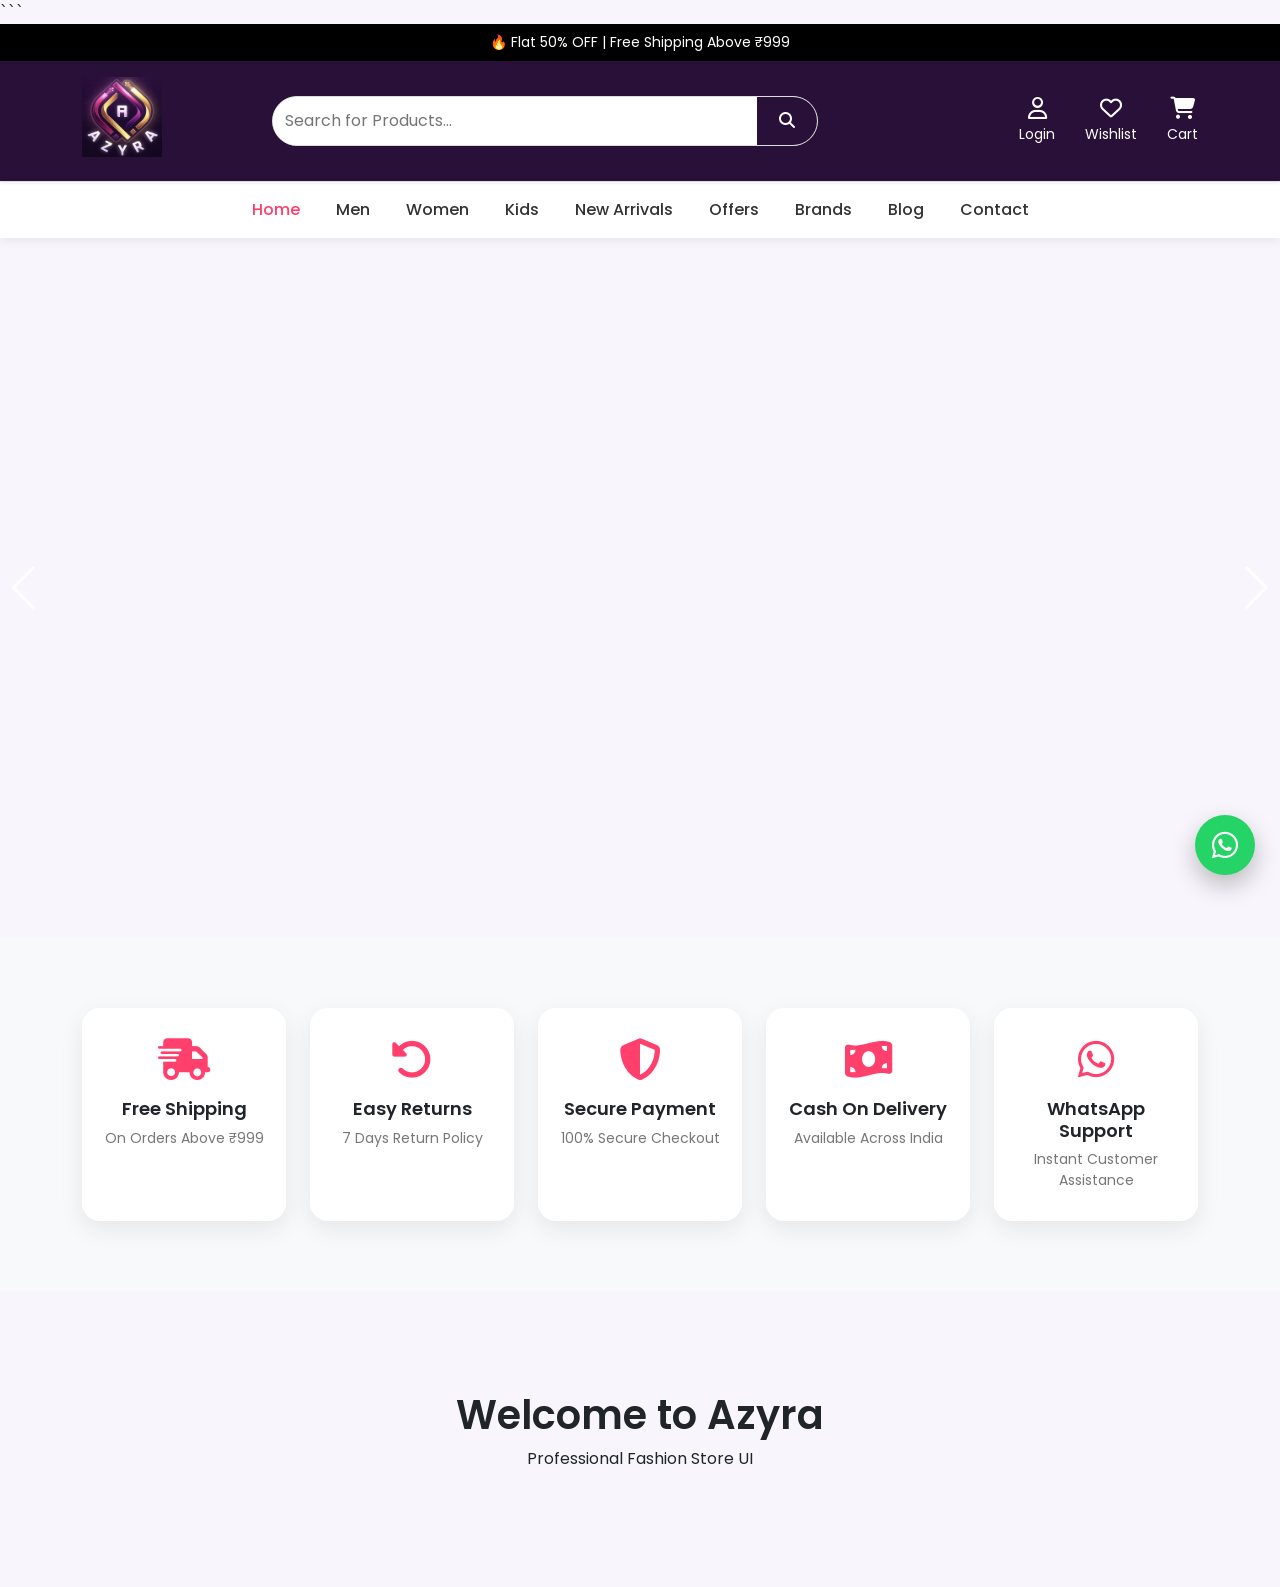
==== commit c86b6cd5: "feat(frontend): add responsive features section with service cards" ====
--- a/index.html
+++ b/index.html
@@ -4,494 +4,364 @@
 <head>
 
     <meta charset="UTF-8">
-
-    <meta name="viewport" content="width=device-width, initial-scale=1.0">
-
-    <title>Fashion Store</title>
+    <meta name="viewport" content="width=device-width, initial-scale=1">
+
+    <title>SSS Fashions</title>
+
+    <!-- Bootstrap -->
+
+    <link href="https://cdn.jsdelivr.net/npm/bootstrap@5.3.3/dist/css/bootstrap.min.css" rel="stylesheet">
+
+    <!-- Font Awesome -->
+
+    <link rel="stylesheet" href="https://cdnjs.cloudflare.com/ajax/libs/font-awesome/6.6.0/css/all.min.css">
+
+    <!-- Google Font -->
+
+    <link href="https://fonts.googleapis.com/css2?family=Poppins:wght@300;400;500;600;700&display=swap" rel="stylesheet">
 
     <link rel="stylesheet" href="css/style.css">
 
-    <link rel="stylesheet"
-        href="https://cdnjs.cloudflare.com/ajax/libs/font-awesome/6.7.2/css/all.min.css">
+    <link rel="stylesheet" href="css/responsive.css">
+    <link rel="stylesheet" href="https://cdn.jsdelivr.net/npm/swiper@11/swiper-bundle.min.css">
+
+    <link rel="stylesheet" href="css/hero.css">
+    <link rel="stylesheet" href="css/features.css"> ```
 
 </head>
 
 <body>
-
-    <!-- ================= NAVBAR ================= -->
-
-    <header>
-
-        <nav class="navbar">
-
-            <a href="index.html" class="logo">
-
-                Fashion Store
-
-            </a>
-
-            <div class="search-box">
-
-                <input
-                    type="text"
-                    id="searchInput"
-                    placeholder="Search for products..."
-                >
-
-                <button id="searchBtn">
-
-                    <i class="fa-solid fa-magnifying-glass"></i>
-
-                </button>
-
-            </div>
-
-            <ul class="nav-links" id="navLinks">
-
-                <li>
-
-                    <a href="index.html">
-
-                        Home
-
-                    </a>
-
-                </li>
-
-                <li>
-
-                    <a href="products.html">
-
-                        Products
-
-                    </a>
-
-                </li>
-
-                <li>
-
-                    <a href="wishlist.html">
-
-                        Wishlist
-
-                    </a>
-
-                </li>
-
-                <li>
-
-                    <a href="cart.html">
-
-                        Cart
-
-                        <span id="cartCount">
-
-                            0
-
-                        </span>
-
-                    </a>
-
-                </li>
-
-                <li>
-
-                    <a href="orders.html">
-
-                        Orders
-
-                    </a>
-
-                </li>
-
-                <li>
-
-                    <a
-                        href="login.html"
-                        id="loginLink"
-                    >
-
-                        Login
-
-                    </a>
-
-                </li>
-
-                <li>
-
-                    <button
-                        id="logoutBtn"
-                        onclick="logout()"
-                    >
-
-                        Logout
-
-                    </button>
-
-                </li>
-
-            </ul>
-
-            <button
-                class="menu-btn"
-                onclick="toggleMenu()"
-            >
-
-                ☰
-
-            </button>
+    <div class="sticky-header">
+        <!--================O FFER BAR=================-->
+
+        <div class="offer-bar">
+
+            🔥 Flat 50% OFF | Free Shipping Above ₹999
+
+        </div>
+
+        <!--================ HEADER =================-->
+
+        <header class="header shadow-sm">
+
+            <div class="container">
+
+                <div class="row align-items-center py-3">
+
+                    <!-- Logo -->
+
+                    <div class="col-lg-2 col-md-3 col-6">
+
+                        <h2 class="logo">
+
+                            <img src=".//assets/logo/logo.png" alt="logo" style="width: 80px;
+    height: 80px;"></h2>
+
+                    </div>
+
+                    <!-- Search -->
+
+                    <div class=" col-lg-6 d-none d-lg-block ">
+
+                        <div class="search-box ">
+
+                            <input type="text " placeholder="Search for Products... ">
+
+                            <button>
+
+<i class="fa fa-search "></i>
+
+</button>
+
+                        </div>
+
+                    </div>
+
+                    <!-- Icons -->
+
+                    <div class="col-lg-4 col-md-9 col-6 ">
+
+                        <div class="header-icons ">
+
+                            <a href="# ">
+
+                                <i class="fa-regular fa-user "></i>
+
+                                <span>Login</span>
+
+                            </a>
+
+                            <a href="# ">
+
+                                <i class="fa-regular fa-heart "></i>
+
+                                <span>Wishlist</span>
+
+                            </a>
+
+                            <a href="# ">
+
+                                <i class="fa-solid fa-cart-shopping "></i>
+
+                                <span>Cart</span>
+
+                            </a>
+
+                        </div>
+
+                    </div>
+
+                </div>
+
+            </div>
+
+        </header>
+
+
+        <!--================ NAVBAR =================-->
+
+        <nav class="navbar navbar-expand-lg ">
+
+            <div class="container ">
+
+                <button class="navbar-toggler " data-bs-toggle="collapse " data-bs-target="#menu ">
+
+<i class="fa fa-bars "></i>
+
+</button>
+
+                <div class="collapse navbar-collapse " id="menu ">
+
+                    <ul class="navbar-nav mx-auto ">
+
+                        <li class="nav-item ">
+
+                            <a class="nav-link active " href="# ">Home</a>
+
+                        </li>
+
+                        <li class="nav-item ">
+
+                            <a class="nav-link " href="# ">Men</a>
+
+                        </li>
+
+                        <li class="nav-item ">
+
+                            <a class="nav-link " href="# ">Women</a>
+
+                        </li>
+
+                        <li class="nav-item ">
+
+                            <a class="nav-link " href="# ">Kids</a>
+
+                        </li>
+
+                        <li class="nav-item ">
+
+                            <a class="nav-link " href="# ">New Arrivals</a>
+
+                        </li>
+
+                        <li class="nav-item ">
+
+                            <a class="nav-link " href="# ">Offers</a>
+
+                        </li>
+
+                        <li class="nav-item ">
+
+                            <a class="nav-link " href="# ">Brands</a>
+
+                        </li>
+
+                        <li class="nav-item ">
+
+                            <a class="nav-link " href="# ">Blog</a>
+
+                        </li>
+
+                        <li class="nav-item ">
+
+                            <a class="nav-link " href="# ">Contact</a>
+
+                        </li>
+
+                    </ul>
+
+                </div>
+
+            </div>
 
         </nav>
 
-    </header>
-
-    <!-- ================= HERO ================= -->
-
-    <section class="hero">
-
-        <div class="hero-content">
+        <!--================ SEARCH MOBILE =================-->
+
+        <div class="container mt-3 d-lg-none ">
+
+            <div class="search-box ">
+
+                <input type="text " placeholder="Search Products ">
+
+                <button>
+
+<i class="fa fa-search "></i>
+
+</button>
+
+            </div>
+
+        </div>
+    </div>
+    <section class="hero-section">
+
+        <div class="swiper heroSwiper">
+
+            <div class="swiper-wrapper" id="bannerContainer">
+
+                <!-- Banner loaded from API -->
+
+            </div>
+
+            <div class="swiper-button-next"></div>
+            <div class="swiper-button-prev"></div>
+
+            <div class="swiper-pagination"></div>
+
+        </div>
+
+    </section>
+    <!--================ FEATURES =================-->
+
+    <section class="features-section">
+
+        <div class="container">
+
+            <div class="row g-4">
+
+                <div class="col-lg col-md-4 col-6">
+
+                    <div class="feature-card">
+
+                        <i class="fa-solid fa-truck-fast"></i>
+
+                        <h5>Free Shipping</h5>
+
+                        <p>On Orders Above ₹999</p>
+
+                    </div>
+
+                </div>
+
+                <div class="col-lg col-md-4 col-6">
+
+                    <div class="feature-card">
+
+                        <i class="fa-solid fa-rotate-left"></i>
+
+                        <h5>Easy Returns</h5>
+
+                        <p>7 Days Return Policy</p>
+
+                    </div>
+
+                </div>
+
+                <div class="col-lg col-md-4 col-6">
+
+                    <div class="feature-card">
+
+                        <i class="fa-solid fa-shield-halved"></i>
+
+                        <h5>Secure Payment</h5>
+
+                        <p>100% Secure Checkout</p>
+
+                    </div>
+
+                </div>
+
+                <div class="col-lg col-md-6 col-6">
+
+                    <div class="feature-card">
+
+                        <i class="fa-solid fa-money-bill-wave"></i>
+
+                        <h5>Cash On Delivery</h5>
+
+                        <p>Available Across India</p>
+
+                    </div>
+
+                </div>
+
+                <div class="col-lg col-md-6 col-12">
+
+                    <div class="feature-card">
+
+                        <i class="fa-brands fa-whatsapp"></i>
+
+                        <h5>WhatsApp Support</h5>
+
+                        <p>Instant Customer Assistance</p>
+
+                    </div>
+
+                </div>
+
+            </div>
+
+        </div>
+
+    </section>
+
+    <!--================ DUMMY BODY =================-->
+
+    <section class="dummy ">
+
+        <div class="container text-center ">
 
             <h1>
 
-                Discover Your Style
+                Welcome to Azyra
 
             </h1>
 
             <p>
 
-                Latest Fashion Collection For Men, Women & Kids
+                Professional Fashion Store UI
 
             </p>
 
-            <a
-                href="products.html"
-                class="btn"
-            >
-
-                Shop Now
-
-            </a>
-
         </div>
 
     </section>
 
-    <!-- ================= CATEGORIES ================= -->
-
-    <section class="section">
-
-        <h2>
-
-            Shop By Category
-
-        </h2>
-
-        <div class="category-grid">
-
-            <div class="category-card" data-category="Men">
-
-                👔
-
-                <h3>
-
-                    Men
-
-                </h3>
-
-            </div>
-
-            <div class="category-card" data-category="Women">
-
-                👗
-
-                <h3>
-
-                    Women
-
-                </h3>
-
-            </div>
-
-            <div class="category-card" data-category="Kids">
-
-                🧒
-
-                <h3>
-
-                    Kids
-
-                </h3>
-
-            </div>
-
-            <div class="category-card" data-category="Footwear">
-
-                👟
-
-                <h3>
-
-                    Footwear
-
-                </h3>
-
-            </div>
-
-            <div class="category-card" data-category="Accessories">
-
-                👜
-
-                <h3>
-
-                    Accessories
-
-                </h3>
-
-            </div>
-
-        </div>
-
-    </section>
-
-    <!-- ================= FEATURED PRODUCTS ================= -->
-
-    <section class="section">
-
-        <div class="section-header">
-
-            <h2>
-
-                Featured Products
-
-            </h2>
-
-            <a href="products.html">
-
-                View All →
-
-            </a>
-
-        </div>
-
-        <div
-            class="product-grid"
-            id="featuredProducts"
-        >
-
-        </div>
-
-    </section>
-
-    <!-- ================= WHY CHOOSE US ================= -->
-
-    <section class="features-section">
-
-        <div class="feature-box">
-
-            <i class="fa-solid fa-truck-fast"></i>
-
-            <h3>
-
-                Free Delivery
-
-            </h3>
-
-            <p>
-
-                Fast shipping across India.
-
-            </p>
-
-        </div>
-
-        <div class="feature-box">
-
-            <i class="fa-solid fa-credit-card"></i>
-
-            <h3>
-
-                Secure Payment
-
-            </h3>
-
-            <p>
-
-                100% secure payment gateway.
-
-            </p>
-
-        </div>
-
-        <div class="feature-box">
-
-            <i class="fa-solid fa-rotate-left"></i>
-
-            <h3>
-
-                Easy Returns
-
-            </h3>
-
-            <p>
-
-                7 Days Return Policy.
-
-            </p>
-
-        </div>
-
-        <div class="feature-box">
-
-            <i class="fa-solid fa-headset"></i>
-
-            <h3>
-
-                24/7 Support
-
-            </h3>
-
-            <p>
-
-                Customer support anytime.
-
-            </p>
-
-        </div>
-
-    </section>
-
-    <!-- ================= NEWSLETTER ================= -->
-
-    <section class="newsletter">
-
-        <h2>
-
-            Subscribe To Our Newsletter
-
-        </h2>
-
-        <p>
-
-            Get updates about latest arrivals and exciting offers.
-
-        </p>
-
-        <div class="newsletter-box">
-
-            <input
-                type="email"
-                placeholder="Enter your Email"
-            >
-
-            <button>
-
-                Subscribe
-
-            </button>
-
-        </div>
-
-    </section>
-
-    <!-- ================= FOOTER ================= -->
-
-    <footer>
-
-        <div class="footer-container">
-
-            <div>
-
-                <h3>
-
-                    Fashion Store
-
-                </h3>
-
-                <p>
-
-                    Best online fashion shopping destination.
-
-                </p>
-
-            </div>
-
-            <div>
-
-                <h3>
-
-                    Quick Links
-
-                </h3>
-
-                <a href="index.html">
-
-                    Home
-
-                </a>
-
-                <a href="products.html">
-
-                    Products
-
-                </a>
-
-                <a href="wishlist.html">
-
-                    Wishlist
-
-                </a>
-
-                <a href="orders.html">
-
-                    Orders
-
-                </a>
-
-            </div>
-
-            <div>
-
-                <h3>
-
-                    Customer Service
-
-                </h3>
-
-                <a href="#">
-
-                    Contact Us
-
-                </a>
-
-                <a href="#">
-
-                    Privacy Policy
-
-                </a>
-
-                <a href="#">
-
-                    Terms & Conditions
-
-                </a>
-
-            </div>
-
-        </div>
-
-        <p class="copyright">
-
-            © 2026 Fashion Store. All Rights Reserved.
-
-        </p>
-
-    </footer>
-
-    <script src="js/config.js"></script>
-
+    <!--================ WHATSAPP =================-->
+
+    <a href="# " class="whatsapp ">
+
+        <i class="fab fa-whatsapp "></i>
+
+    </a>
+    <!-- Bootstrap -->
+    <script src="https://cdn.jsdelivr.net/npm/bootstrap@5.3.3/dist/js/bootstrap.bundle.min.js"></script>
+
+    <!-- Swiper JS -->
+    <script src="https://cdn.jsdelivr.net/npm/swiper@11/swiper-bundle.min.js"></script>
+
+    <!-- API -->
     <script src="js/api.js"></script>
 
+    <!-- Hero -->
+    <script src="js/hero.js"></script>
+
+    <!-- Main -->
     <script src="js/main.js"></script>
 
+
+
 </body>
 
 </html>
--- a/css/style.css
+++ b/css/style.css
@@ -1,957 +1,137 @@
-/* ===========================
-   GOOGLE FONT
-=========================== */
-
-@import url('https://fonts.googleapis.com/css2?family=Poppins:wght@300;400;500;600;700;800&display=swap');
-
-/* ===========================
-   RESET
-=========================== */
-
-*{
-    margin:0;
-    padding:0;
-    box-sizing:border-box;
-    font-family:'Poppins',sans-serif;
+body {
+    overflow-x: hidden;
 }
 
-html{
-    scroll-behavior:smooth;
+h1,
+h2,
+h3,
+h4,
+h5,
+h6 {
+    font-weight: 600;
 }
 
-body{
-    background:#f8f9fb;
-    color:#333;
+* {
+    margin: 0;
+    padding: 0;
+    box-sizing: border-box;
+    font-family: Poppins, sans-serif;
 }
 
-a{
-    text-decoration:none;
-    color:inherit;
+body {
+    background: #F8F6FC;
 }
 
-ul{
-    list-style:none;
+.offer-bar {
+    background: #000;
+    color: #fff;
+    padding: 8px;
+    text-align: center;
+    font-size: 14px;
 }
 
-img{
-    width:100%;
-    display:block;
+.header {
+    background: #291038;
+    position: sticky;
+    top: 0;
+    z-index: 1000;
 }
 
-button{
-    cursor:pointer;
-    border:none;
-    outline:none;
+.search-box {
+    display: flex;
+    border: 1px solid #ddd;
+    border-radius: 30px;
+    overflow: hidden;
+    background: #fff;
 }
 
-input{
-    outline:none;
+.search-box input {
+    border: none;
+    flex: 1;
+    padding: 12px;
+    outline: none;
 }
 
-/* ===========================
-    COMMON
-=========================== */
-
-.section{
-    width:90%;
-    max-width:1400px;
-    margin:70px auto;
+.search-box button {
+    width: 60px;
+    border: none;
+    background: #291038;
+    color: #fff;
 }
 
-.section h2{
-    text-align:center;
-    font-size:34px;
-    margin-bottom:40px;
-    color:#222;
+.header-icons {
+    display: flex;
+    justify-content: end;
+    gap: 30px;
 }
 
-.btn{
-
-    display:inline-block;
-    padding:14px 35px;
-
-    background:#ff3f6c;
-
-    color:#fff;
-
-    border-radius:8px;
-
-    transition:.3s;
-
-    font-weight:600;
-
+.header-icons a {
+    text-decoration: none;
+    color: white;
+    display: flex;
+    flex-direction: column;
+    align-items: center;
+    font-size: 14px;
 }
 
-.btn:hover{
-
-    background:#e91e63;
-
+.header-icons i {
+    font-size: 22px;
+    margin-bottom: 5px;
 }
 
-/* ===========================
- NAVBAR
-=========================== */
-
-header{
-
-    position:sticky;
-
-    top:0;
-
-    left:0;
-
-    z-index:1000;
-
-    background:#fff;
-
-    box-shadow:0 2px 15px rgba(0,0,0,.08);
-
+.navbar {
+    position: sticky;
+    top: 0;
+    z-index: 999;
+    background: #fff;
+    border-top: 1px solid #eee;
+    box-shadow: 0 2px 10px rgba(0, 0, 0, 0.08);
 }
 
-.navbar{
-
-    width:95%;
-
-    max-width:1450px;
-
-    margin:auto;
-
-    height:75px;
-
-    display:flex;
-
-    justify-content:space-between;
-
-    align-items:center;
-
+.nav-link {
+    font-weight: 500;
+    margin: 0 10px;
+    color: #333 !important;
+    transition: 0.3s;
 }
 
-.logo{
-
-    font-size:30px;
-
-    font-weight:700;
-
-    color:#ff3f6c;
-
+.nav-link:hover,
+.nav-link.active {
+    color: #ff3f6c !important;
 }
 
-.search-box{
-
-    width:40%;
-
-    display:flex;
-
-    background:#f3f3f3;
-
-    border-radius:50px;
-
-    overflow:hidden;
-
+.dummy {
+    padding: 100px 0;
 }
 
-.search-box input{
-
-    width:100%;
-
-    border:none;
-
-    background:none;
-
-    padding:14px 20px;
-
-    font-size:15px;
-
+.sticky-header {
+    position: sticky;
+    top: 0;
+    z-index: 9999;
+    background: #fff;
 }
 
-.search-box button{
-
-    width:60px;
-
-    background:#ff3f6c;
-
-    color:#fff;
-
-    font-size:18px;
-
+.whatsapp {
+    position: fixed;
+    bottom: 25px;
+    right: 25px;
+    width: 60px;
+    height: 60px;
+    background: #25D366;
+    border-radius: 50%;
+    display: flex;
+    align-items: center;
+    justify-content: center;
+    color: #fff;
+    font-size: 30px;
+    text-decoration: none;
+    box-shadow: 0 10px 25px rgba(0, 0, 0, .25);
+    z-index: 9999;
+    transition: all .3s ease;
 }
 
-.nav-links{
-
-    display:flex;
-
-    gap:25px;
-
-    align-items:center;
-
-}
-
-.nav-links li a{
-
-    font-weight:500;
-
-    transition:.3s;
-
-}
-
-.nav-links li a:hover{
-
-    color:#ff3f6c;
-
-}
-
-#cartCount{
-
-    background:red;
-
-    color:#fff;
-
-    padding:3px 8px;
-
-    border-radius:50%;
-
-    font-size:12px;
-
-    margin-left:4px;
-
-}
-
-#logoutBtn{
-
-    background:#ff3f6c;
-
-    color:white;
-
-    padding:10px 20px;
-
-    border-radius:6px;
-
-}
-
-#logoutBtn:hover{
-
-    background:#e91e63;
-
-}
-
-.menu-btn{
-
-    display:none;
-
-    font-size:30px;
-
-    background:none;
-
-}
-
-/* ===========================
- HERO
-=========================== */
-
-.hero{
-
-    width:100%;
-
-    height:600px;
-
-    background:
-
-    linear-gradient(rgba(0,0,0,.45),rgba(0,0,0,.45)),
-
-    url("../images/images.jpg");
-
-    background-size:cover;
-
-    background-position:center;
-
-    display:flex;
-
-    justify-content:center;
-
-    align-items:center;
-
-    text-align:center;
-
-    color:#fff;
-
-}
-
-.hero-content{
-
-    width:700px;
-
-}
-
-.hero h1{
-
-    font-size:65px;
-
-    margin-bottom:20px;
-
-    font-weight:700;
-
-}
-
-.hero p{
-
-    font-size:22px;
-
-    margin-bottom:35px;
-
-}
-
-/* ===========================
- CATEGORY
-=========================== */
-
-.category-grid{
-
-    display:grid;
-
-    grid-template-columns:repeat(auto-fit,minmax(200px,1fr));
-
-    gap:25px;
-
-}
-
-.category-card{
-
-    background:#fff;
-
-    padding:35px;
-
-    border-radius:15px;
-
-    text-align:center;
-
-    font-size:45px;
-
-    transition:.4s;
-
-    cursor:pointer;
-
-    box-shadow:0 5px 15px rgba(0,0,0,.05);
-
-}
-
-.category-card h3{
-
-    margin-top:20px;
-
-    font-size:22px;
-
-}
-
-.category-card:hover{
-
-    transform:translateY(-10px);
-
-    background:#ff3f6c;
-
-    color:#fff;
-
-}/* ==========================================
-   SECTION HEADER
-========================================== */
-
-.section-header{
-    display:flex;
-    justify-content:space-between;
-    align-items:center;
-    margin-bottom:30px;
-}
-
-.section-header h2{
-    margin:0;
-}
-
-.section-header a{
-    color:#ff3f6c;
-    font-weight:600;
-    transition:.3s;
-}
-
-.section-header a:hover{
-    color:#e91e63;
-}
-
-/* ==========================================
-   PRODUCT GRID
-========================================== */
-
-.product-grid{
-
-    display:grid;
-
-    grid-template-columns:repeat(auto-fill,minmax(260px,1fr));
-
-    gap:30px;
-
-}
-
-/* ==========================================
-   PRODUCT CARD
-========================================== */
-
-.product-card{
-
-    background:#fff;
-
-    border-radius:15px;
-
-    overflow:hidden;
-
-    box-shadow:0 5px 18px rgba(0,0,0,.08);
-
-    transition:.35s;
-
-    position:relative;
-
-}
-
-.product-card:hover{
-
-    transform:translateY(-10px);
-
-    box-shadow:0 15px 35px rgba(0,0,0,.18);
-
-}
-
-.product-card img{
-
-    width:100%;
-
-    height:280px;
-
-    object-fit:cover;
-
-    transition:.4s;
-
-}
-
-.product-card:hover img{
-
-    transform:scale(1.05);
-
-}
-
-.product-info{
-
-    padding:18px;
-
-}
-
-.product-category{
-
-    color:#888;
-
-    font-size:13px;
-
-    margin-bottom:8px;
-
-}
-
-.product-title{
-
-    font-size:18px;
-
-    font-weight:600;
-
-    color:#222;
-
-    margin-bottom:10px;
-
-    height:48px;
-
-    overflow:hidden;
-
-}
-
-.price-box{
-
-    display:flex;
-
-    align-items:center;
-
-    gap:12px;
-
-    margin-bottom:18px;
-
-}
-
-.offer-price{
-
-    color:#ff3f6c;
-
-    font-size:22px;
-
-    font-weight:700;
-
-}
-
-.original-price{
-
-    color:#999;
-
-    text-decoration:line-through;
-
-    font-size:16px;
-
-}
-
-.discount{
-
-    color:green;
-
-    font-size:14px;
-
-    font-weight:600;
-
-}
-
-.product-buttons{
-
-    display:flex;
-
-    gap:10px;
-
-}
-
-.product-buttons button{
-
-    flex:1;
-
-    padding:12px;
-
-    border-radius:8px;
-
-    font-size:15px;
-
-    font-weight:600;
-
-    transition:.3s;
-
-}
-
-.cart-btn{
-
-    background:#ff3f6c;
-
-    color:#fff;
-
-}
-
-.cart-btn:hover{
-
-    background:#e91e63;
-
-}
-
-.view-btn{
-
-    background:#f1f1f1;
-
-}
-
-.view-btn:hover{
-
-    background:#ddd;
-
-}
-
-/* ==========================================
-   WISHLIST
-========================================== */
-
-.wishlist-icon{
-
-    position:absolute;
-
-    top:15px;
-
-    right:15px;
-
-    width:42px;
-
-    height:42px;
-
-    border-radius:50%;
-
-    background:#fff;
-
-    display:flex;
-
-    justify-content:center;
-
-    align-items:center;
-
-    font-size:18px;
-
-    color:#ff3f6c;
-
-    cursor:pointer;
-
-    box-shadow:0 5px 12px rgba(0,0,0,.15);
-
-    transition:.3s;
-
-}
-
-.wishlist-icon:hover{
-
-    background:#ff3f6c;
-
-    color:#fff;
-
-}
-
-/* ==========================================
-   BADGES
-========================================== */
-
-.badge{
-
-    position:absolute;
-
-    top:15px;
-
-    left:15px;
-
-    background:#28a745;
-
-    color:#fff;
-
-    padding:6px 12px;
-
-    border-radius:20px;
-
-    font-size:12px;
-
-    font-weight:600;
-
-}
-
-.rating{
-
-    display:flex;
-
-    align-items:center;
-
-    gap:5px;
-
-    margin-bottom:15px;
-
-    color:#f7b500;
-
-    font-size:14px;
-
-}
-
-.rating span{
-
-    color:#666;
-
-}
-
-/* ==========================================
-   LOADING
-========================================== */
-
-.loader{
-
-    text-align:center;
-
-    font-size:18px;
-
-    color:#666;
-
-    padding:50px;
-
-}
-
-/* ==========================================
-   EMPTY
-========================================== */
-
-.empty{
-
-    text-align:center;
-
-    padding:60px;
-
-    color:#666;
-
-    font-size:18px;
-
-}/* ==========================================
-   WHY CHOOSE US
-========================================== */
-
-.features-section{
-    width:90%;
-    max-width:1400px;
-    margin:80px auto;
-    display:grid;
-    grid-template-columns:repeat(auto-fit,minmax(250px,1fr));
-    gap:25px;
-}
-
-.feature-box{
-    background:#fff;
-    padding:40px 25px;
-    border-radius:15px;
-    text-align:center;
-    transition:.3s;
-    box-shadow:0 5px 18px rgba(0,0,0,.08);
-}
-
-.feature-box:hover{
-    transform:translateY(-10px);
-}
-
-.feature-box i{
-    font-size:50px;
-    color:#ff3f6c;
-    margin-bottom:20px;
-}
-
-.feature-box h3{
-    margin-bottom:15px;
-    color:#222;
-}
-
-.feature-box p{
-    color:#666;
-    line-height:1.6;
-}
-
-/* ==========================================
-   NEWSLETTER
-========================================== */
-
-.newsletter{
-    background:#ff3f6c;
-    color:#fff;
-    text-align:center;
-    padding:70px 20px;
-}
-
-.newsletter h2{
-    font-size:36px;
-    margin-bottom:15px;
-}
-
-.newsletter p{
-    margin-bottom:30px;
-}
-
-.newsletter-box{
-    max-width:700px;
-    margin:auto;
-    display:flex;
-    overflow:hidden;
-    border-radius:50px;
-    background:#fff;
-}
-
-.newsletter-box input{
-    flex:1;
-    padding:18px;
-    border:none;
-    font-size:16px;
-}
-
-.newsletter-box button{
-    width:180px;
-    background:#222;
-    color:#fff;
-    font-size:16px;
-    transition:.3s;
-}
-
-.newsletter-box button:hover{
-    background:#000;
-}
-
-/* ==========================================
-   FOOTER
-========================================== */
-
-footer{
-    background:#1d1d1d;
-    color:#ddd;
-    margin-top:70px;
-}
-
-.footer-container{
-    width:90%;
-    max-width:1400px;
-    margin:auto;
-    display:grid;
-    grid-template-columns:repeat(auto-fit,minmax(250px,1fr));
-    gap:40px;
-    padding:60px 0;
-}
-
-.footer-container h3{
-    color:#fff;
-    margin-bottom:20px;
-}
-
-.footer-container p{
-    color:#aaa;
-    line-height:1.8;
-}
-
-.footer-container a{
-    display:block;
-    color:#bbb;
-    margin-bottom:12px;
-    transition:.3s;
-}
-
-.footer-container a:hover{
-    color:#ff3f6c;
-}
-
-.copyright{
-    text-align:center;
-    padding:20px;
-    border-top:1px solid rgba(255,255,255,.1);
-    color:#aaa;
-}
-
-/* ==========================================
-   RESPONSIVE
-========================================== */
-
-@media(max-width:992px){
-
-.search-box{
-    width:50%;
-}
-
-.hero{
-    height:500px;
-}
-
-.hero h1{
-    font-size:48px;
-}
-
-.hero p{
-    font-size:18px;
-}
-
-}
-
-@media(max-width:768px){
-
-.navbar{
-    height:auto;
-    padding:15px 0;
-    flex-wrap:wrap;
-}
-
-.search-box{
-    width:100%;
-    margin-top:15px;
-}
-
-.menu-btn{
-    display:block;
-}
-
-.nav-links{
-    width:100%;
-    display:none;
-    flex-direction:column;
-    background:#fff;
-    margin-top:20px;
-    padding:20px;
-}
-
-.nav-links.active{
-    display:flex;
-}
-
-.hero{
-    height:450px;
-    padding:20px;
-}
-
-.hero h1{
-    font-size:40px;
-}
-
-.hero p{
-    font-size:17px;
-}
-
-.newsletter-box{
-    flex-direction:column;
-    border-radius:15px;
-}
-
-.newsletter-box input{
-    width:100%;
-}
-
-.newsletter-box button{
-    width:100%;
-    padding:18px;
-}
-
-.product-grid{
-    grid-template-columns:repeat(auto-fill,minmax(220px,1fr));
-}
-
-}
-
-@media(max-width:576px){
-
-.section{
-    width:95%;
-}
-
-.hero{
-    height:400px;
-}
-
-.hero h1{
-    font-size:32px;
-}
-
-.hero p{
-    font-size:15px;
-}
-
-.section h2{
-    font-size:28px;
-}
-
-.category-card{
-    padding:25px;
-}
-
-.product-card img{
-    height:230px;
-}
-
-.logo{
-    font-size:24px;
-}
-
-.search-box input{
-    padding:12px;
-}
-
-.search-box button{
-    width:55px;
-}
-
-.footer-container{
-    text-align:center;
-}
-
+.whatsapp:hover {
+    transform: scale(1.1);
+    color: #fff;
+    background: #1ebe5d;
 }
--- a/css/responsive.css
+++ b/css/responsive.css
@@ -0,0 +1,26 @@
+@media(max-width:992px) {}
+
+@media(max-width:768px) {}
+
+@media(max-width:576px) {}
+
+@media(max-width:991px) {
+    .header-icons {
+        gap: 15px;
+    }
+    .header-icons span {
+        display: none;
+    }
+    .logo {
+        font-size: 28px;
+    }
+}
+
+@media(max-width:576px) {
+    .logo {
+        font-size: 24px;
+    }
+    .offer-bar {
+        font-size: 12px;
+    }
+}
--- a/css/hero.css
+++ b/css/hero.css
@@ -0,0 +1,94 @@
+/* .hero-section {
+    margin-top: 90px;
+} */
+
+.heroSwiper {
+    width: 100%;
+    height: 700px;
+}
+
+.heroSwiper img {
+    width: 100%;
+    height: 1000px;
+    object-fit: cover;
+}
+
+.hero-content {
+    position: absolute;
+    top: 50%;
+    left: 8%;
+    transform: translateY(-50%);
+    color: #fff;
+    max-width: 550px;
+}
+
+.hero-content h5 {
+    color: #FFD700;
+    letter-spacing: 2px;
+    margin-bottom: 15px;
+}
+
+.hero-content h1 {
+    font-size: 58px;
+    font-weight: bold;
+    margin-bottom: 20px;
+}
+
+.hero-content p {
+    font-size: 18px;
+    margin-bottom: 30px;
+}
+
+.hero-buttons {
+    display: flex;
+    gap: 15px;
+}
+
+.shop-btn {
+    background: #ff3f6c;
+    color: white;
+    padding: 14px 35px;
+    border-radius: 50px;
+    text-decoration: none;
+    font-weight: bold;
+}
+
+.explore-btn {
+    border: 2px solid white;
+    color: white;
+    padding: 14px 35px;
+    border-radius: 50px;
+    text-decoration: none;
+}
+
+.heroSwiper .swiper-button-next,
+.heroSwiper .swiper-button-prev {
+    color: white;
+}
+
+.heroSwiper .swiper-pagination-bullet-active {
+    background: #ff3f6c;
+}
+
+@media(max-width:768px) {
+    .heroSwiper {
+        height: 450px;
+    }
+    .heroSwiper img {
+        height: 450px;
+    }
+    .hero-content {
+        left: 25px;
+        right: 25px;
+    }
+    .hero-content h1 {
+        font-size: 34px;
+    }
+    .hero-buttons {
+        flex-direction: column;
+    }
+    .shop-btn,
+    .explore-btn {
+        text-align: center;
+    }
+}
--- a/css/features.css
+++ b/css/features.css
@@ -0,0 +1,37 @@
+.features-section {
+    padding: 70px 0;
+    background: #f8f9fa;
+}
+
+.feature-card {
+    background: #fff;
+    border-radius: 18px;
+    padding: 30px 20px;
+    text-align: center;
+    height: 100%;
+    transition: .35s;
+    box-shadow: 0 8px 25px rgba(0, 0, 0, .08);
+}
+
+.feature-card:hover {
+    transform: translateY(-8px);
+    box-shadow: 0 15px 35px rgba(0, 0, 0, .12);
+}
+
+.feature-card i {
+    font-size: 42px;
+    color: #ff3f6c;
+    margin-bottom: 18px;
+}
+
+.feature-card h5 {
+    font-size: 18px;
+    font-weight: 600;
+    margin-bottom: 8px;
+}
+
+.feature-card p {
+    color: #777;
+    font-size: 14px;
+    margin: 0;
+}
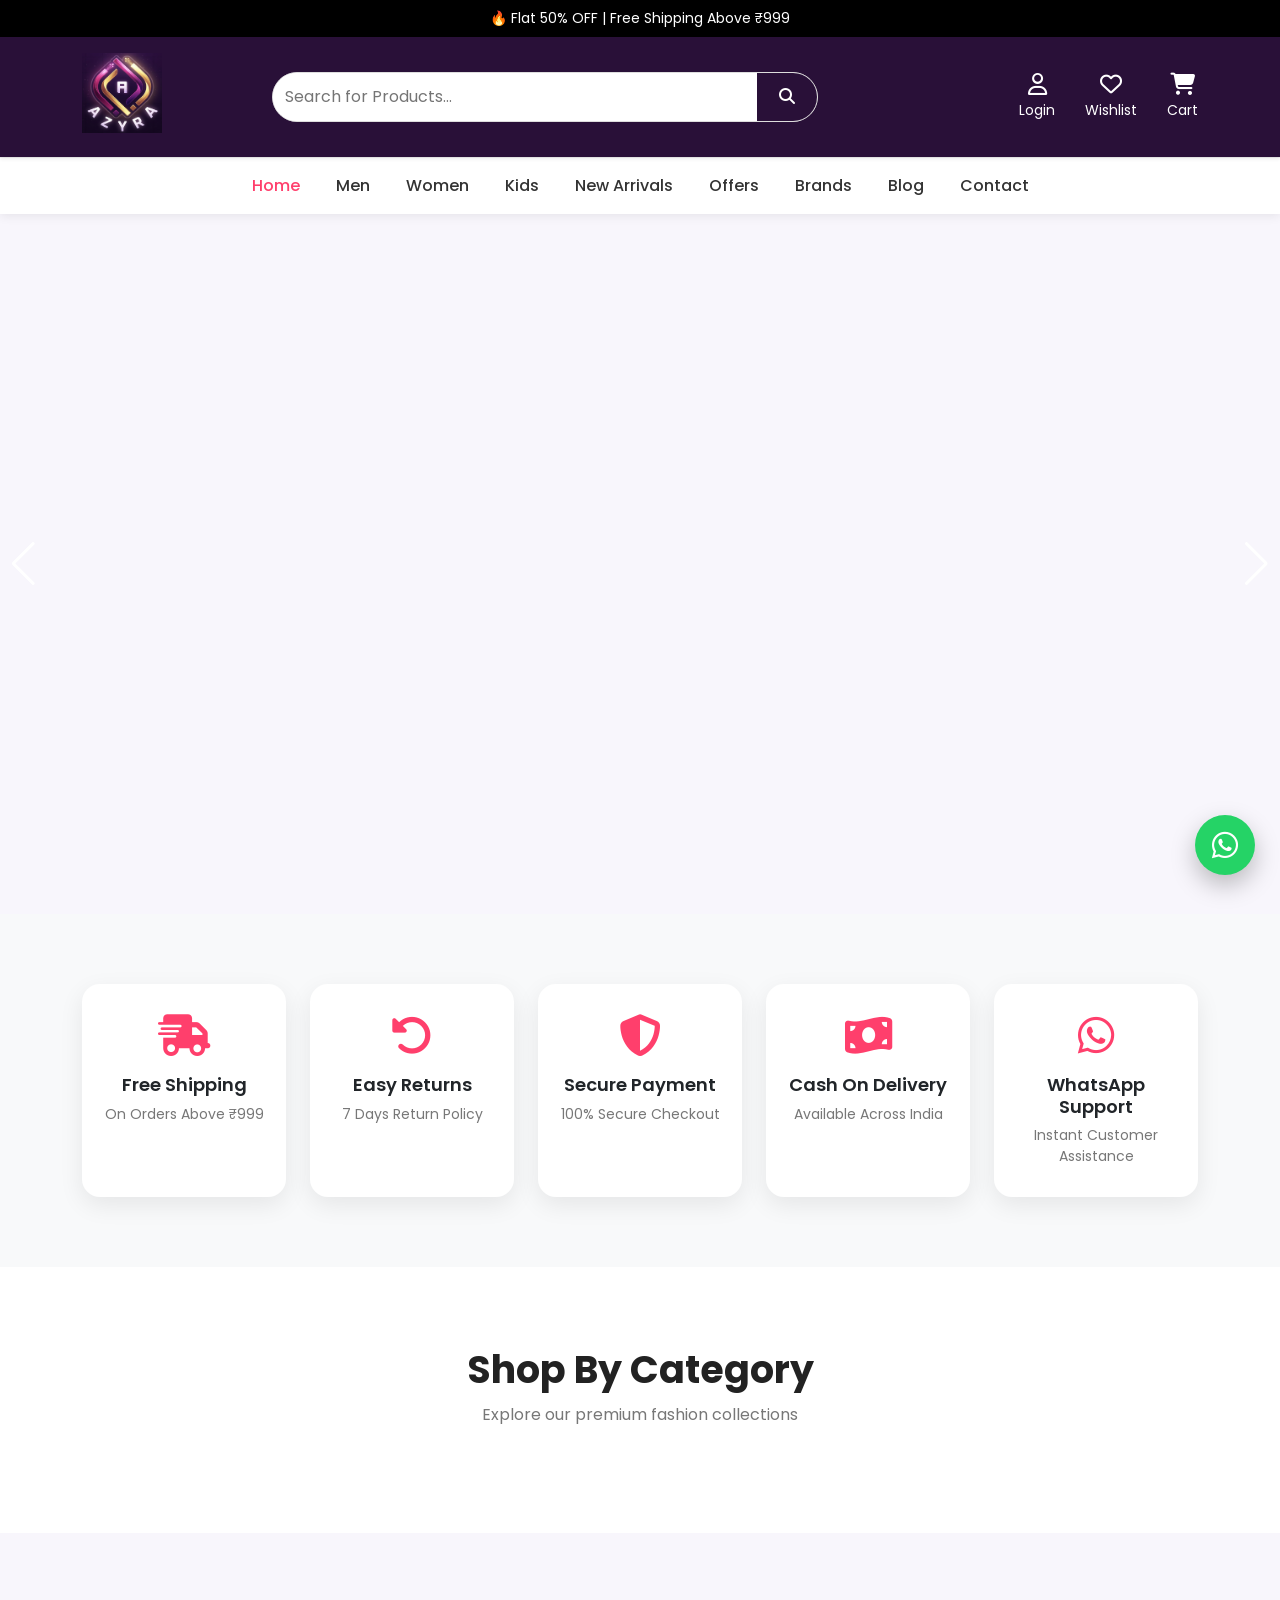
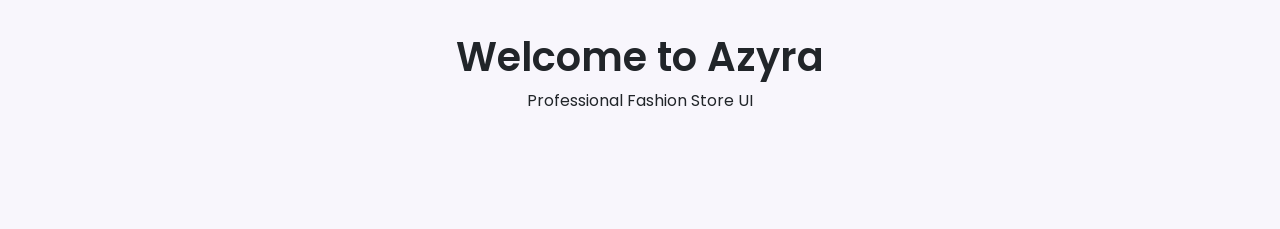
==== commit 802aed0a: "feat: add dynamic shop by category section" ====
--- a/index.html
+++ b/index.html
@@ -6,7 +6,7 @@
     <meta charset="UTF-8">
     <meta name="viewport" content="width=device-width, initial-scale=1">
 
-    <title>SSS Fashions</title>
+    <title>Azyra Fashions</title>
 
     <!-- Bootstrap -->
 
@@ -21,12 +21,14 @@
     <link href="https://fonts.googleapis.com/css2?family=Poppins:wght@300;400;500;600;700&display=swap" rel="stylesheet">
 
     <link rel="stylesheet" href="css/style.css">
+   
 
     <link rel="stylesheet" href="css/responsive.css">
     <link rel="stylesheet" href="https://cdn.jsdelivr.net/npm/swiper@11/swiper-bundle.min.css">
 
     <link rel="stylesheet" href="css/hero.css">
-    <link rel="stylesheet" href="css/features.css"> ```
+    <link rel="stylesheet" href="css/features.css"> 
+    <link rel="stylesheet" href="css/categories.css">
 
 </head>
 
@@ -315,8 +317,31 @@
         </div>
 
     </section>
-
-    <!--================ DUMMY BODY =================-->
+    
+<!--================ SHOP BY CATEGORY =================-->
+
+<section class="category-section">
+
+    <div class="container">
+
+        <div class="section-title">
+
+            <h2>Shop By Category</h2>
+
+            <p>Explore our premium fashion collections</p>
+
+        </div>
+
+        <div class="row g-4" id="categoryContainer">
+
+            <!-- Categories will load here dynamically -->
+
+        </div>
+
+    </div>
+
+</section>
+           <!============ DUMMY BODY ===================>
 
     <section class="dummy ">
 
@@ -351,15 +376,14 @@
     <!-- Swiper JS -->
     <script src="https://cdn.jsdelivr.net/npm/swiper@11/swiper-bundle.min.js"></script>
 
-    <!-- API -->
-    <script src="js/api.js"></script>
+   
 
     <!-- Hero -->
+    
+    <script src="js/main.js"></script>
+    <script src="js/config.js"></script>
     <script src="js/hero.js"></script>
-
-    <!-- Main -->
-    <script src="js/main.js"></script>
-
+    <script src="js/categories.js"></script>
 
 
 </body>
--- a/css/categories.css
+++ b/css/categories.css
@@ -0,0 +1,127 @@
+/*================ SHOP BY CATEGORY =================*/
+
+.category-section {
+    padding: 80px 0;
+    background: #fff;
+}
+
+.section-title {
+    text-align: center;
+    margin-bottom: 50px;
+}
+
+.section-title h2 {
+    font-size: 38px;
+    font-weight: 700;
+    color: #222;
+    margin-bottom: 10px;
+}
+
+.section-title p {
+    color: #777;
+    font-size: 16px;
+}
+
+/* Card */
+
+.category-card {
+    background: #fff;
+    border-radius: 18px;
+    overflow: hidden;
+    box-shadow: 0 10px 25px rgba(0, 0, 0, 0.08);
+    transition: all .35s ease;
+    text-align: center;
+    height: 100%;
+}
+
+.category-card:hover {
+    transform: translateY(-10px);
+    box-shadow: 0 18px 40px rgba(0, 0, 0, 0.15);
+}
+
+/* Image */
+
+.category-card img {
+    width: 100%;
+    height: 320px;
+    object-fit: cover;
+    transition: transform .5s ease;
+}
+
+.category-card:hover img {
+    transform: scale(1.05);
+}
+
+/* Content */
+
+.category-content {
+    padding: 25px 20px;
+}
+
+.category-content h4 {
+    font-size: 22px;
+    font-weight: 600;
+    color: #222;
+    margin-bottom: 18px;
+}
+
+/* Button */
+
+.shop-btn {
+    display: inline-block;
+    padding: 12px 28px;
+    background: #ff3f6c;
+    color: #fff;
+    border-radius: 50px;
+    text-decoration: none;
+    font-weight: 500;
+    transition: .3s;
+}
+
+.shop-btn:hover {
+    background: #111;
+    color: #fff;
+}
+
+/* Responsive */
+
+@media (max-width:991px){
+
+    .category-card img{
+        height:260px;
+    }
+
+}
+
+@media (max-width:768px){
+
+    .category-section{
+        padding:60px 0;
+    }
+
+    .section-title h2{
+        font-size:30px;
+    }
+
+    .category-card img{
+        height:220px;
+    }
+
+}
+
+@media (max-width:576px){
+
+    .category-card img{
+        height:200px;
+    }
+
+    .category-content h4{
+        font-size:20px;
+    }
+
+    .shop-btn{
+        padding:10px 22px;
+        font-size:14px;
+    }
+
+}
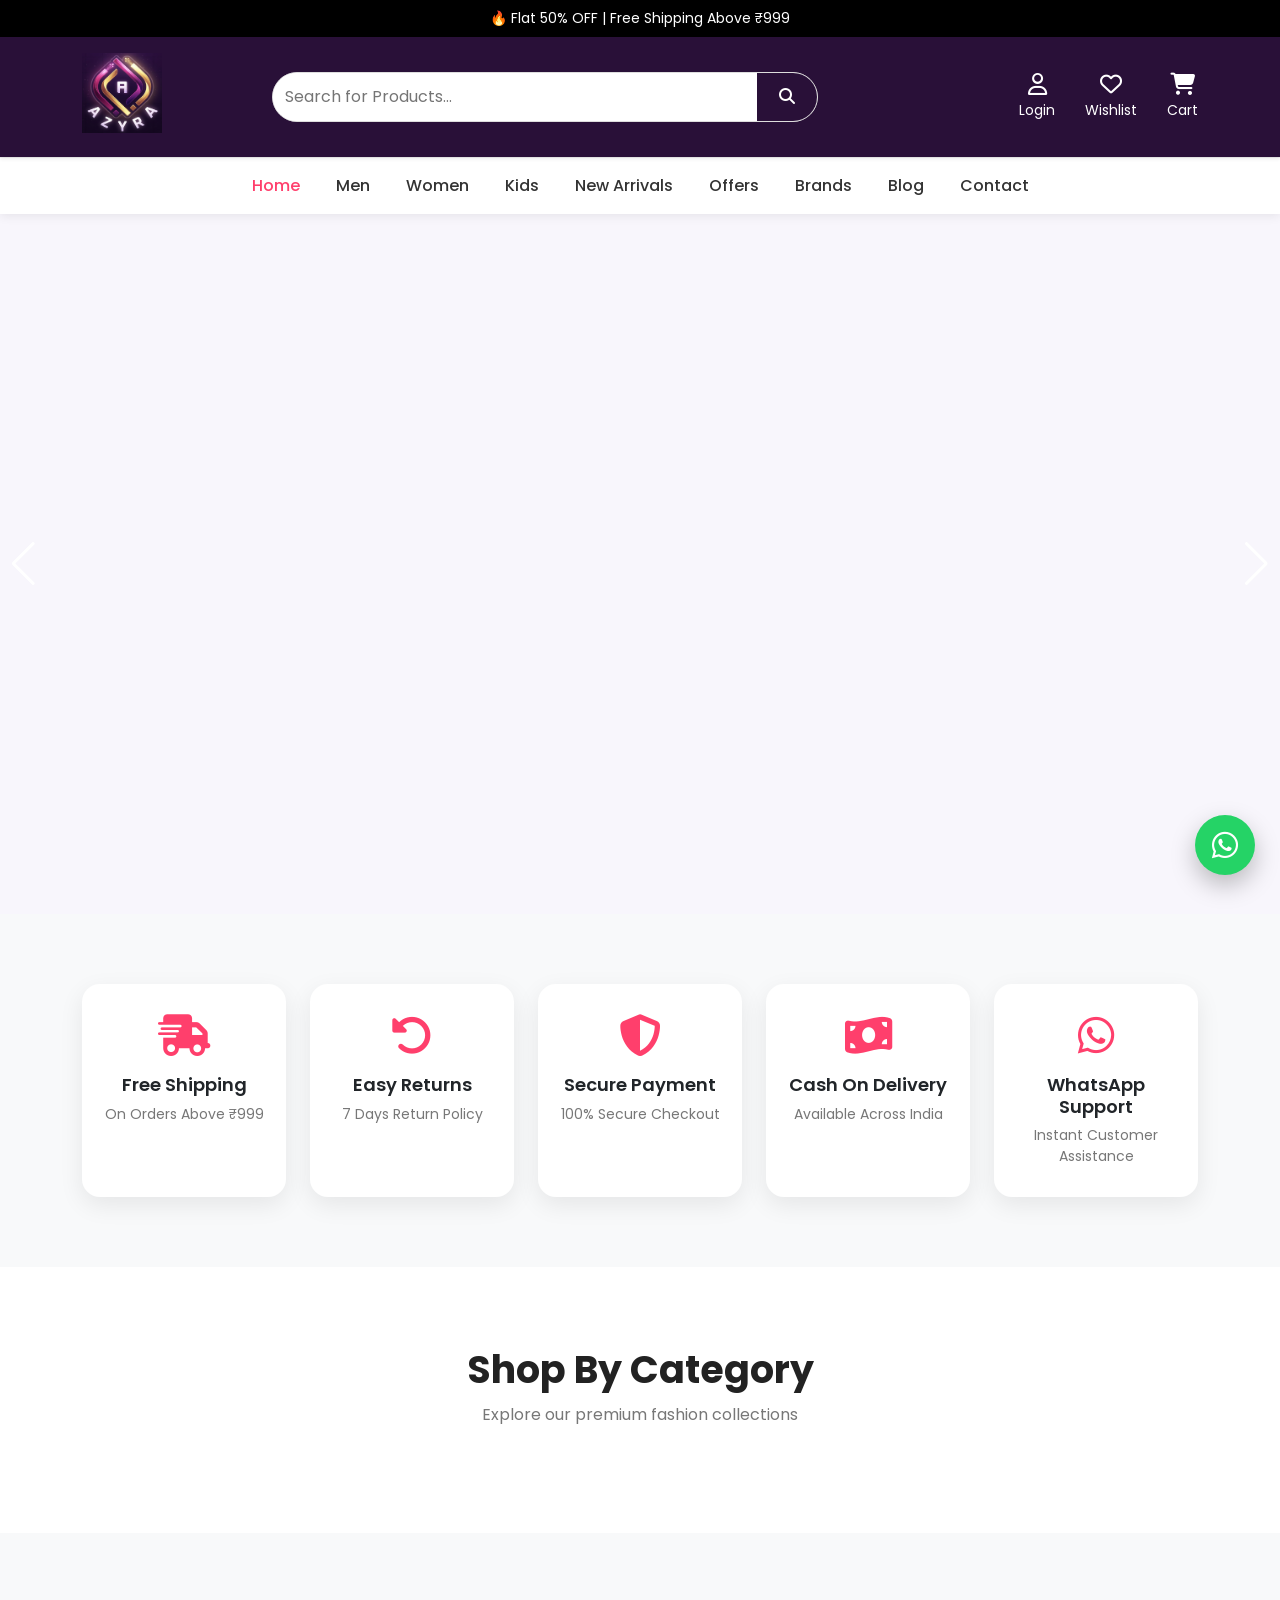
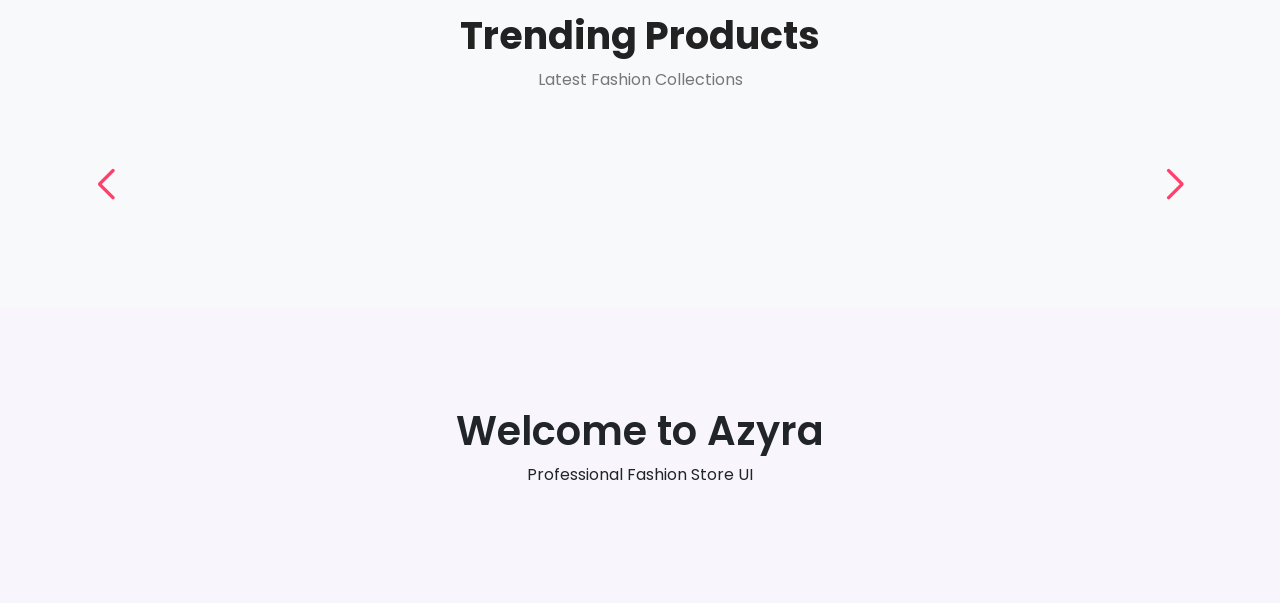
==== commit 0a77eed1: "Complete Phase 6 Trending Products with dynamic API integration" ====
--- a/index.html
+++ b/index.html
@@ -21,20 +21,21 @@
     <link href="https://fonts.googleapis.com/css2?family=Poppins:wght@300;400;500;600;700&display=swap" rel="stylesheet">
 
     <link rel="stylesheet" href="css/style.css">
-   
+
 
     <link rel="stylesheet" href="css/responsive.css">
     <link rel="stylesheet" href="https://cdn.jsdelivr.net/npm/swiper@11/swiper-bundle.min.css">
 
     <link rel="stylesheet" href="css/hero.css">
-    <link rel="stylesheet" href="css/features.css"> 
+    <link rel="stylesheet" href="css/features.css">
     <link rel="stylesheet" href="css/categories.css">
+    <link rel="stylesheet" href="css/products.css">
 
 </head>
 
 <body>
     <div class="sticky-header">
-        <!--================O FFER BAR=================-->
+        <!--================OFFER BAR=================-->
 
         <div class="offer-bar">
 
@@ -317,31 +318,61 @@
         </div>
 
     </section>
-    
-<!--================ SHOP BY CATEGORY =================-->
-
-<section class="category-section">
-
-    <div class="container">
-
-        <div class="section-title">
-
-            <h2>Shop By Category</h2>
-
-            <p>Explore our premium fashion collections</p>
-
-        </div>
-
-        <div class="row g-4" id="categoryContainer">
-
-            <!-- Categories will load here dynamically -->
-
-        </div>
-
-    </div>
-
-</section>
-           <!============ DUMMY BODY ===================>
+
+    <!--================ SHOP BY CATEGORY =================-->
+
+    <section class="category-section">
+
+        <div class="container">
+
+            <div class="section-title">
+
+                <h2>Shop By Category</h2>
+
+                <p>Explore our premium fashion collections</p>
+
+            </div>
+
+            <div class="row g-4" id="categoryContainer">
+
+                <!-- Categories will load here dynamically -->
+
+            </div>
+
+        </div>
+
+    </section>
+    <!--================ TRENDING PRODUCTS =================-->
+
+    <section class="products-section">
+
+        <div class="container">
+
+            <div class="section-title text-center">
+
+                <h2>Trending Products</h2>
+
+                <p>Latest Fashion Collections</p>
+
+            </div>
+
+            <div class="swiper productSwiper">
+
+                <div class="swiper-wrapper" id="productContainer">
+
+                </div>
+
+                <div class="swiper-button-next product-next"></div>
+
+                <div class="swiper-button-prev product-prev"></div>
+
+            </div>
+
+        </div>
+
+    </section>
+
+    <!============ DUMMY BODY ===================>
 
     <section class="dummy ">
 
@@ -376,14 +407,16 @@
     <!-- Swiper JS -->
     <script src="https://cdn.jsdelivr.net/npm/swiper@11/swiper-bundle.min.js"></script>
 
-   
+
 
     <!-- Hero -->
-    
+
     <script src="js/main.js"></script>
     <script src="js/config.js"></script>
     <script src="js/hero.js"></script>
     <script src="js/categories.js"></script>
+    <script src="js/products.js"></script>
+
 
 
 </body>
--- a/css/categories.css
+++ b/css/categories.css
@@ -22,6 +22,7 @@
     font-size: 16px;
 }
 
+
 /* Card */
 
 .category-card {
@@ -39,11 +40,14 @@
     box-shadow: 0 18px 40px rgba(0, 0, 0, 0.15);
 }
 
+
 /* Image */
 
 .category-card img {
-    width: 100%;
-    height: 320px;
+    border-radius: 20px;
+    border: solid 5px black;
+    width: 190px;
+    height: 183px;
     object-fit: cover;
     transition: transform .5s ease;
 }
@@ -51,6 +55,7 @@
 .category-card:hover img {
     transform: scale(1.05);
 }
+
 
 /* Content */
 
@@ -64,6 +69,7 @@
     color: #222;
     margin-bottom: 18px;
 }
+
 
 /* Button */
 
@@ -83,45 +89,36 @@
     color: #fff;
 }
 
+
 /* Responsive */
 
-@media (max-width:991px){
-
-    .category-card img{
-        height:260px;
+@media (max-width:991px) {
+    .category-card img {
+        height: 260px;
     }
-
 }
 
-@media (max-width:768px){
-
-    .category-section{
-        padding:60px 0;
+@media (max-width:768px) {
+    .category-section {
+        padding: 60px 0;
     }
-
-    .section-title h2{
-        font-size:30px;
+    .section-title h2 {
+        font-size: 30px;
     }
-
-    .category-card img{
-        height:220px;
+    .category-card img {
+        height: 220px;
     }
-
 }
 
-@media (max-width:576px){
-
-    .category-card img{
-        height:200px;
+@media (max-width:576px) {
+    .category-card img {
+        height: 200px;
     }
-
-    .category-content h4{
-        font-size:20px;
+    .category-content h4 {
+        font-size: 20px;
     }
-
-    .shop-btn{
-        padding:10px 22px;
-        font-size:14px;
+    .shop-btn {
+        padding: 10px 22px;
+        font-size: 14px;
     }
-
 }
--- a/css/products.css
+++ b/css/products.css
@@ -0,0 +1,188 @@
+/*================ PRODUCTS SECTION =================*/
+
+.products-section {
+    padding: 80px 0;
+    background: #f8f9fa;
+}
+
+
+/* Swiper */
+
+.productSwiper {
+    padding: 15px 5px 70px;
+}
+
+.productSwiper .swiper-slide {
+    height: auto;
+}
+
+
+/* Card */
+
+.product-card {
+    background: #fff;
+    border-radius: 18px;
+    overflow: hidden;
+    box-shadow: 0 10px 30px rgba(0, 0, 0, .08);
+    transition: .35s;
+    height: 100%;
+}
+
+.product-card:hover {
+    transform: translateY(-10px);
+    box-shadow: 0 15px 40px rgba(0, 0, 0, .15);
+}
+
+
+/* Image */
+
+.product-image {
+    position: relative;
+    overflow: hidden;
+}
+
+.product-image img {
+    width: 100%;
+    height: 320px;
+    object-fit: cover;
+    transition: .4s;
+}
+
+.product-card:hover img {
+    transform: scale(1.08);
+}
+
+
+/* Offer Badge */
+
+.offer-badge {
+    position: absolute;
+    top: 15px;
+    left: 15px;
+    background: #ff3f6c;
+    color: #fff;
+    padding: 6px 14px;
+    border-radius: 30px;
+    font-size: 13px;
+    font-weight: 600;
+}
+
+
+/* Wishlist & View */
+
+.product-actions {
+    position: absolute;
+    top: 15px;
+    right: 15px;
+    display: flex;
+    flex-direction: column;
+    gap: 10px;
+}
+
+.product-actions button {
+    width: 42px;
+    height: 42px;
+    border: none;
+    border-radius: 50%;
+    background: #fff;
+    cursor: pointer;
+    transition: .3s;
+    box-shadow: 0 5px 15px rgba(0, 0, 0, .15);
+}
+
+.product-actions button:hover {
+    background: #ff3f6c;
+    color: #fff;
+}
+
+
+/* Info */
+
+.product-info {
+    padding: 20px;
+}
+
+.product-brand {
+    color: #999;
+    font-size: 14px;
+}
+
+.product-name {
+    font-size: 20px;
+    font-weight: 600;
+    margin: 8px 0;
+}
+
+.product-category {
+    color: #777;
+    font-size: 14px;
+}
+
+.rating {
+    color: #ffc107;
+    margin: 12px 0;
+}
+
+.price {
+    display: flex;
+    align-items: center;
+    flex-wrap: wrap;
+    gap: 10px;
+}
+
+.offer-price {
+    color: #ff3f6c;
+    font-size: 22px;
+    font-weight: 700;
+}
+
+.original-price {
+    text-decoration: line-through;
+    color: #999;
+}
+
+.discount {
+    color: #28a745;
+    font-weight: 600;
+}
+
+
+/* Button */
+
+.cart-btn {
+    width: 100%;
+    margin-top: 18px;
+    padding: 12px;
+    border: none;
+    border-radius: 30px;
+    background: #111;
+    color: #fff;
+    transition: .3s;
+}
+
+.cart-btn:hover {
+    background: #ff3f6c;
+}
+
+
+/* Swiper Arrows */
+
+.product-next,
+.product-prev {
+    color: #ff3f6c;
+}
+
+.product-next::after,
+.product-prev::after {
+    font-size: 30px;
+    font-weight: bold;
+}
+
+
+/* Responsive */
+
+@media(max-width:768px) {
+    .product-image img {
+        height: 250px;
+    }
+}
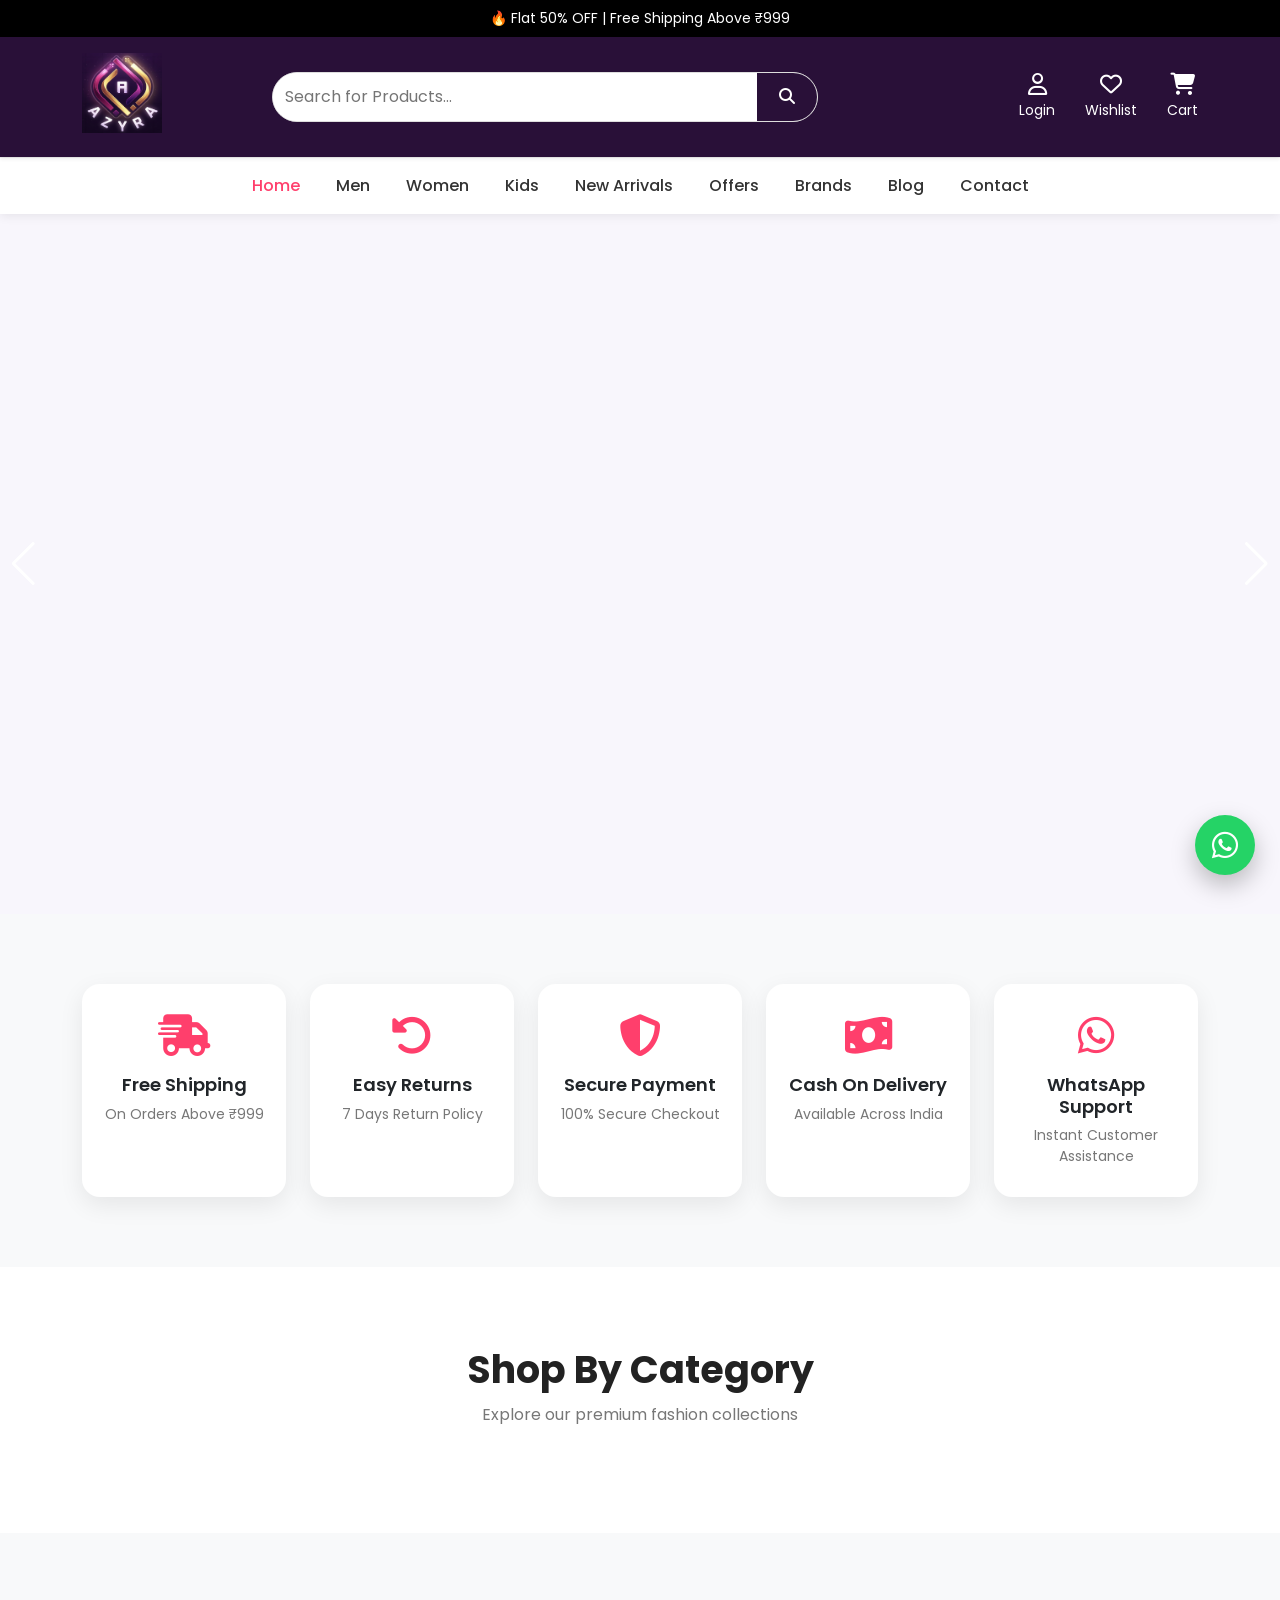
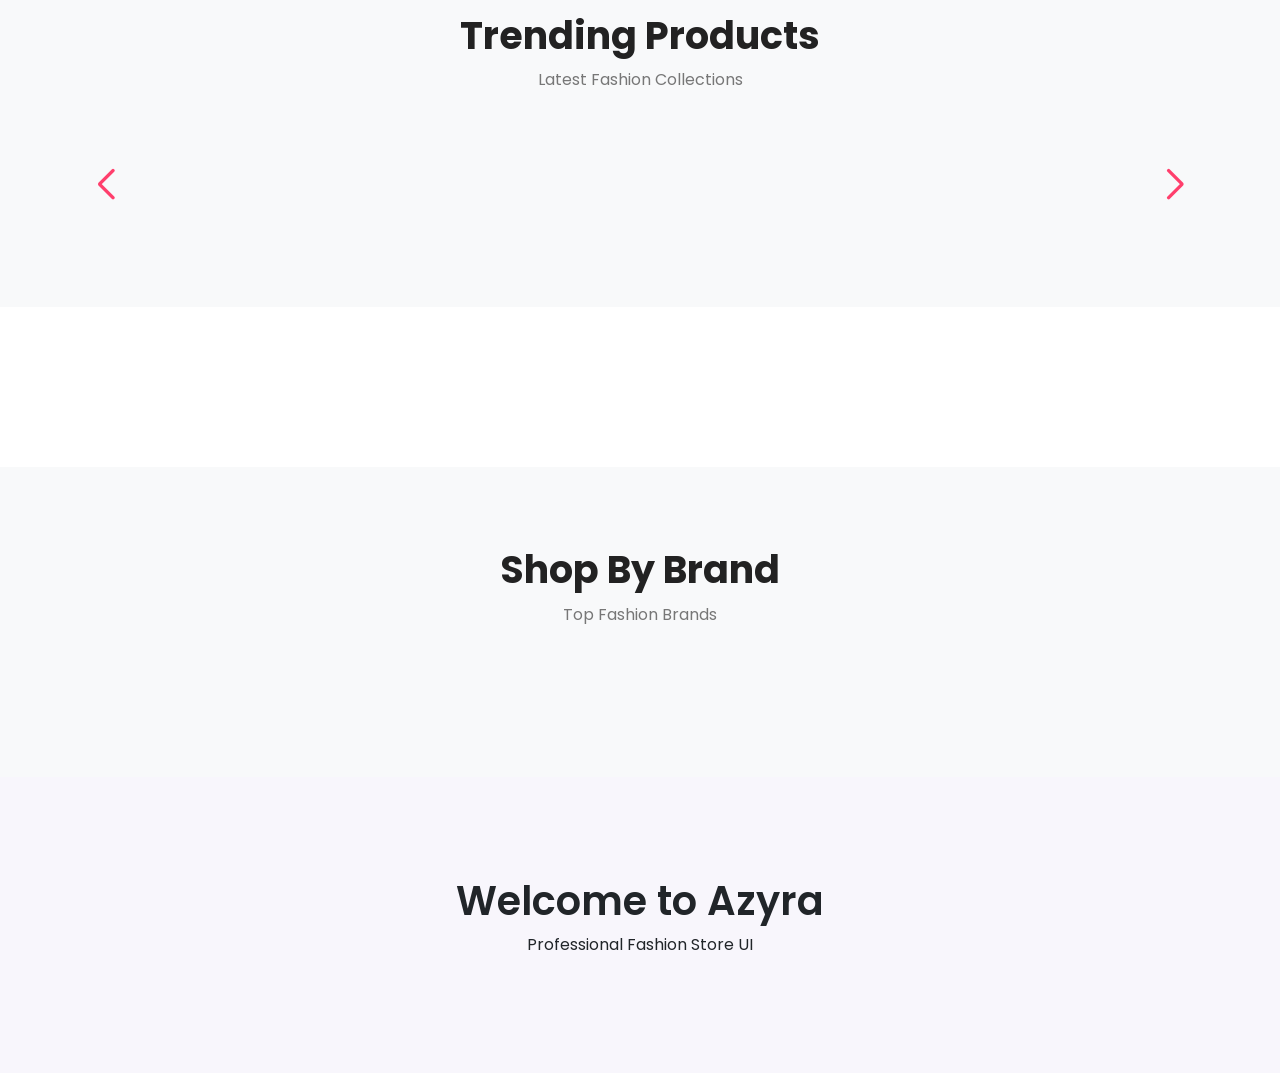
==== commit e9136854: "Complete Phase 7 brand and  API integration" ====
--- a/index.html
+++ b/index.html
@@ -30,6 +30,10 @@
     <link rel="stylesheet" href="css/features.css">
     <link rel="stylesheet" href="css/categories.css">
     <link rel="stylesheet" href="css/products.css">
+    <link rel="stylesheet" href="css/festival.css">
+    <link rel="stylesheet" href="css/brands.css">
+
+
 
 </head>
 
@@ -365,6 +369,42 @@
                 <div class="swiper-button-next product-next"></div>
 
                 <div class="swiper-button-prev product-prev"></div>
+
+            </div>
+
+        </div>
+
+    </section>
+    <section class="festival-section">
+
+        <div class="container">
+
+            <div id="festivalBanner">
+
+                <!-- Banner loads here -->
+
+            </div>
+
+        </div>
+
+    </section>
+    <section class="brands-section">
+
+        <div class="container">
+
+            <div class="section-title text-center">
+
+                <h2>Shop By Brand</h2>
+
+                <p>Top Fashion Brands</p>
+
+            </div>
+
+            <div class="swiper brandSwiper">
+
+                <div class="swiper-wrapper" id="brandContainer">
+
+                </div>
 
             </div>
 
@@ -416,6 +456,10 @@
     <script src="js/hero.js"></script>
     <script src="js/categories.js"></script>
     <script src="js/products.js"></script>
+    <script src="js/festival.js"></script>
+    <script src="js/brands.js"></script>
+
+
 
 
 
--- a/css/style.css
+++ b/css/style.css
@@ -1,5 +1,6 @@
 body {
     overflow-x: hidden;
+    /* overflow-y: hidden; */
 }
 
 h1,
--- a/css/hero.css
+++ b/css/hero.css
@@ -87,6 +87,16 @@
     .hero-buttons {
         flex-direction: column;
     }
+    .hero-slide::before {
+        content: "";
+        position: absolute;
+        inset: 0;
+        background: rgba(0, 0, 0, .35);
+    }
+    .hero-content {
+        position: absolute;
+        z-index: 2;
+    }
     .shop-btn,
     .explore-btn {
         text-align: center;
--- a/css/categories.css
+++ b/css/categories.css
@@ -2,7 +2,8 @@
 
 .category-section {
     padding: 80px 0;
-    background: #fff;
+    /* background: #fff; */
+    background-color: #ffffff;
 }
 
 .section-title {
--- a/css/products.css
+++ b/css/products.css
@@ -2,7 +2,8 @@
 
 .products-section {
     padding: 80px 0;
-    background: #f8f9fa;
+    /* background: #f8f9fa; */
+    background-color: #f8f9fa;
 }
 
 
@@ -179,6 +180,11 @@
 }
 
 
+/* .section-title {
+    margin-bottom: 40px;
+} */
+
+
 /* Responsive */
 
 @media(max-width:768px) {
--- a/css/festival.css
+++ b/css/festival.css
@@ -0,0 +1,76 @@
+.festival-section {
+    padding: 80px 0;
+    background-color: #ffffff;
+}
+
+.festival-banner {
+    position: relative;
+    border-radius: 25px;
+    overflow: hidden;
+    height: 450px;
+    box-shadow: 0 15px 40px rgba(0, 0, 0, .15);
+}
+
+.festival-banner img {
+    width: 100%;
+    height: 100%;
+    object-fit: cover;
+}
+
+.festival-overlay {
+    position: absolute;
+    inset: 0;
+    background: linear-gradient( 90deg, rgba(0, 0, 0, .65), rgba(0, 0, 0, .2));
+    display: flex;
+    align-items: center;
+}
+
+.festival-content {
+    padding-left: 70px;
+    max-width: 550px;
+    color: #fff;
+}
+
+.festival-content h5 {
+    font-size: 20px;
+    letter-spacing: 3px;
+    text-transform: uppercase;
+}
+
+.festival-content h1 {
+    font-size: 55px;
+    font-weight: 700;
+    margin: 20px 0;
+}
+
+.festival-content p {
+    font-size: 18px;
+    margin-bottom: 30px;
+}
+
+.festival-btn {
+    display: inline-block;
+    background: #ff3f6c;
+    color: #fff;
+    padding: 15px 40px;
+    border-radius: 40px;
+    text-decoration: none;
+    transition: .3s;
+}
+
+.festival-btn:hover {
+    background: #111;
+    color: #fff;
+}
+
+@media(max-width:768px) {
+    .festival-banner {
+        height: 320px;
+    }
+    .festival-content {
+        padding: 30px;
+    }
+    .festival-content h1 {
+        font-size: 34px;
+    }
+}
--- a/css/brands.css
+++ b/css/brands.css
@@ -0,0 +1,65 @@
+.brands-section {
+    padding: 80px 0;
+    background: #f8f9fa;
+}
+
+.brand-card {
+    background: #fff;
+    border-radius: 18px;
+    overflow: hidden;
+    text-align: center;
+    box-shadow: 0 10px 25px rgba(0, 0, 0, .08);
+    transition: .35s;
+    cursor: pointer;
+}
+
+.brand-card:hover {
+    transform: translateY(-8px);
+}
+
+.brand-card img {
+    width: 100%;
+    height: 220px;
+    object-fit: cover;
+}
+
+.brand-content {
+    padding: 20px;
+}
+
+.brand-content h4 {
+    font-size: 22px;
+    font-weight: 600;
+    margin-bottom: 10px;
+}
+
+.brand-content p {
+    color: #777;
+    font-size: 14px;
+    margin-bottom: 20px;
+}
+
+.brand-btn {
+    display: inline-block;
+    padding: 10px 28px;
+    background: #111;
+    color: #fff;
+    border-radius: 30px;
+    text-decoration: none;
+    transition: .3s;
+}
+
+.brand-btn:hover {
+    background: #ff3f6c;
+    color: #fff;
+}
+
+.brandSwiper {
+    padding-bottom: 20px;
+}
+
+@media(max-width:768px) {
+    .brand-card img {
+        height: 180px;
+    }
+}
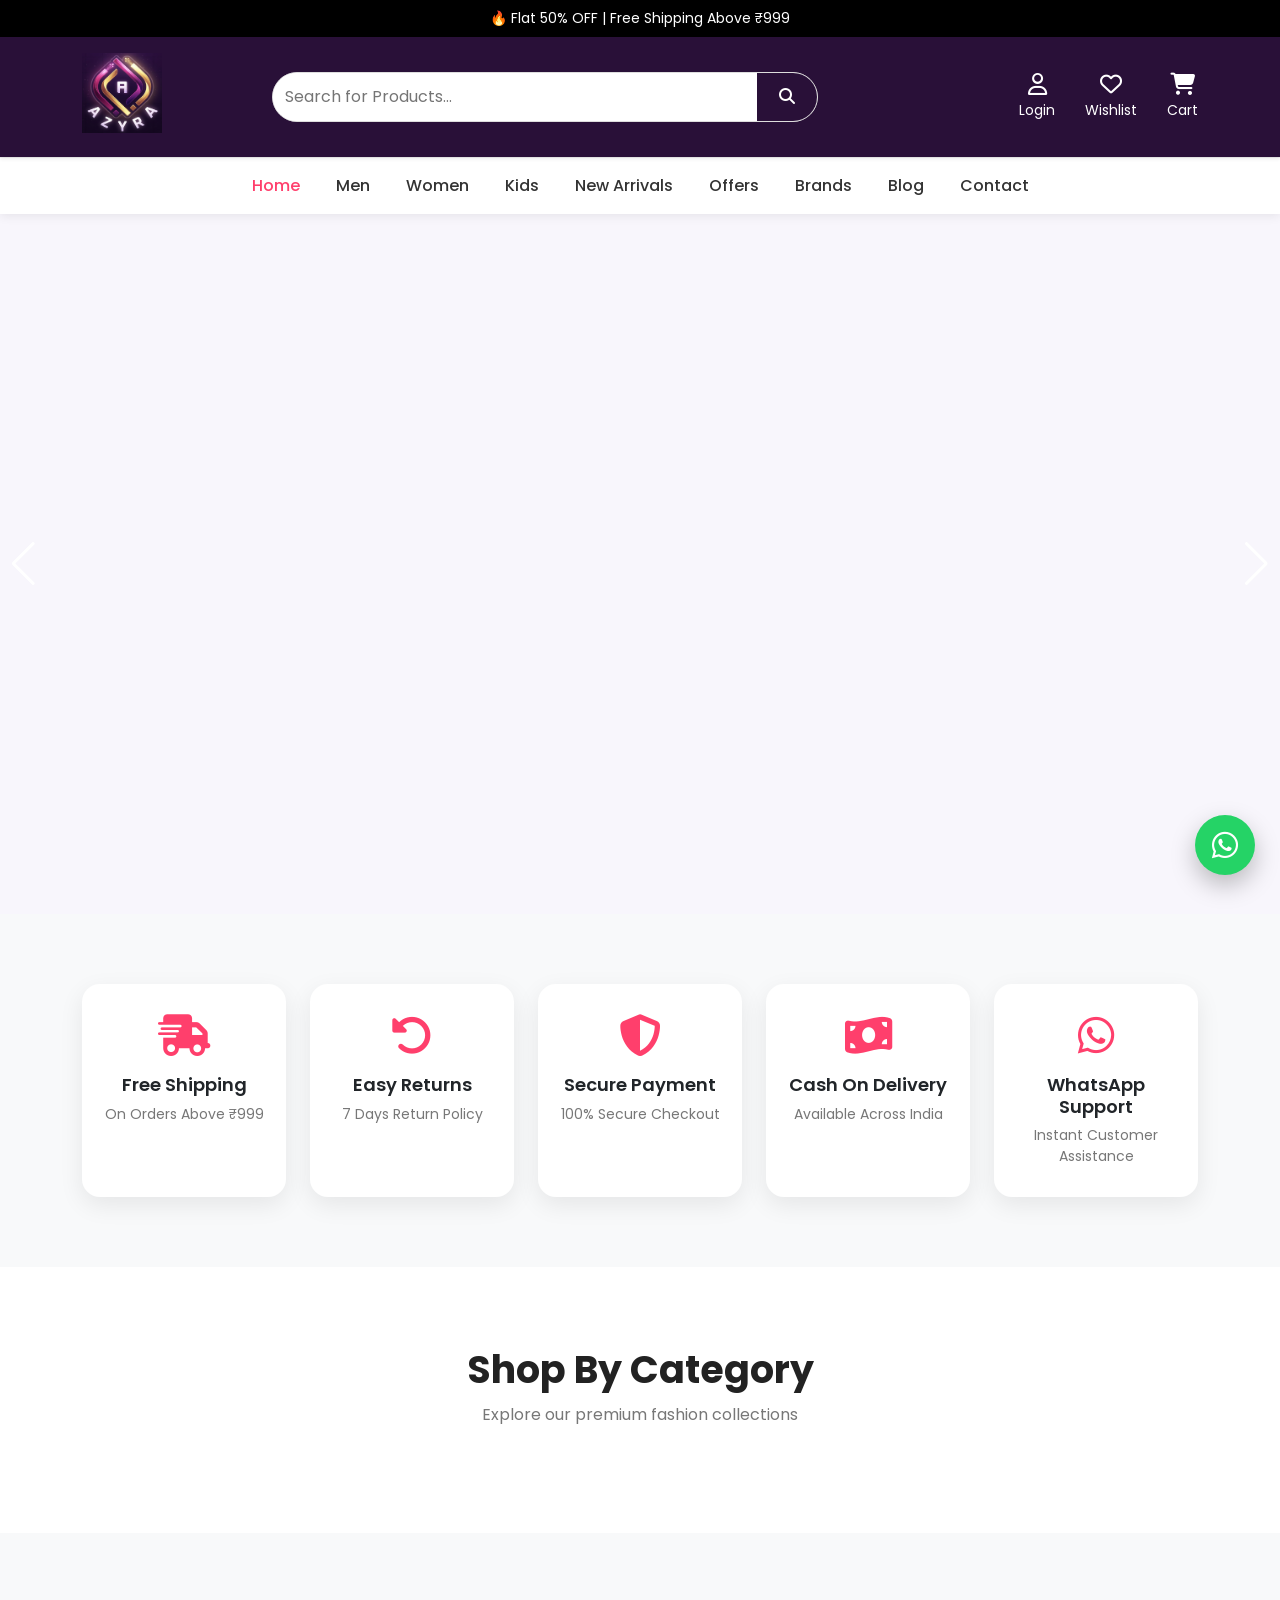
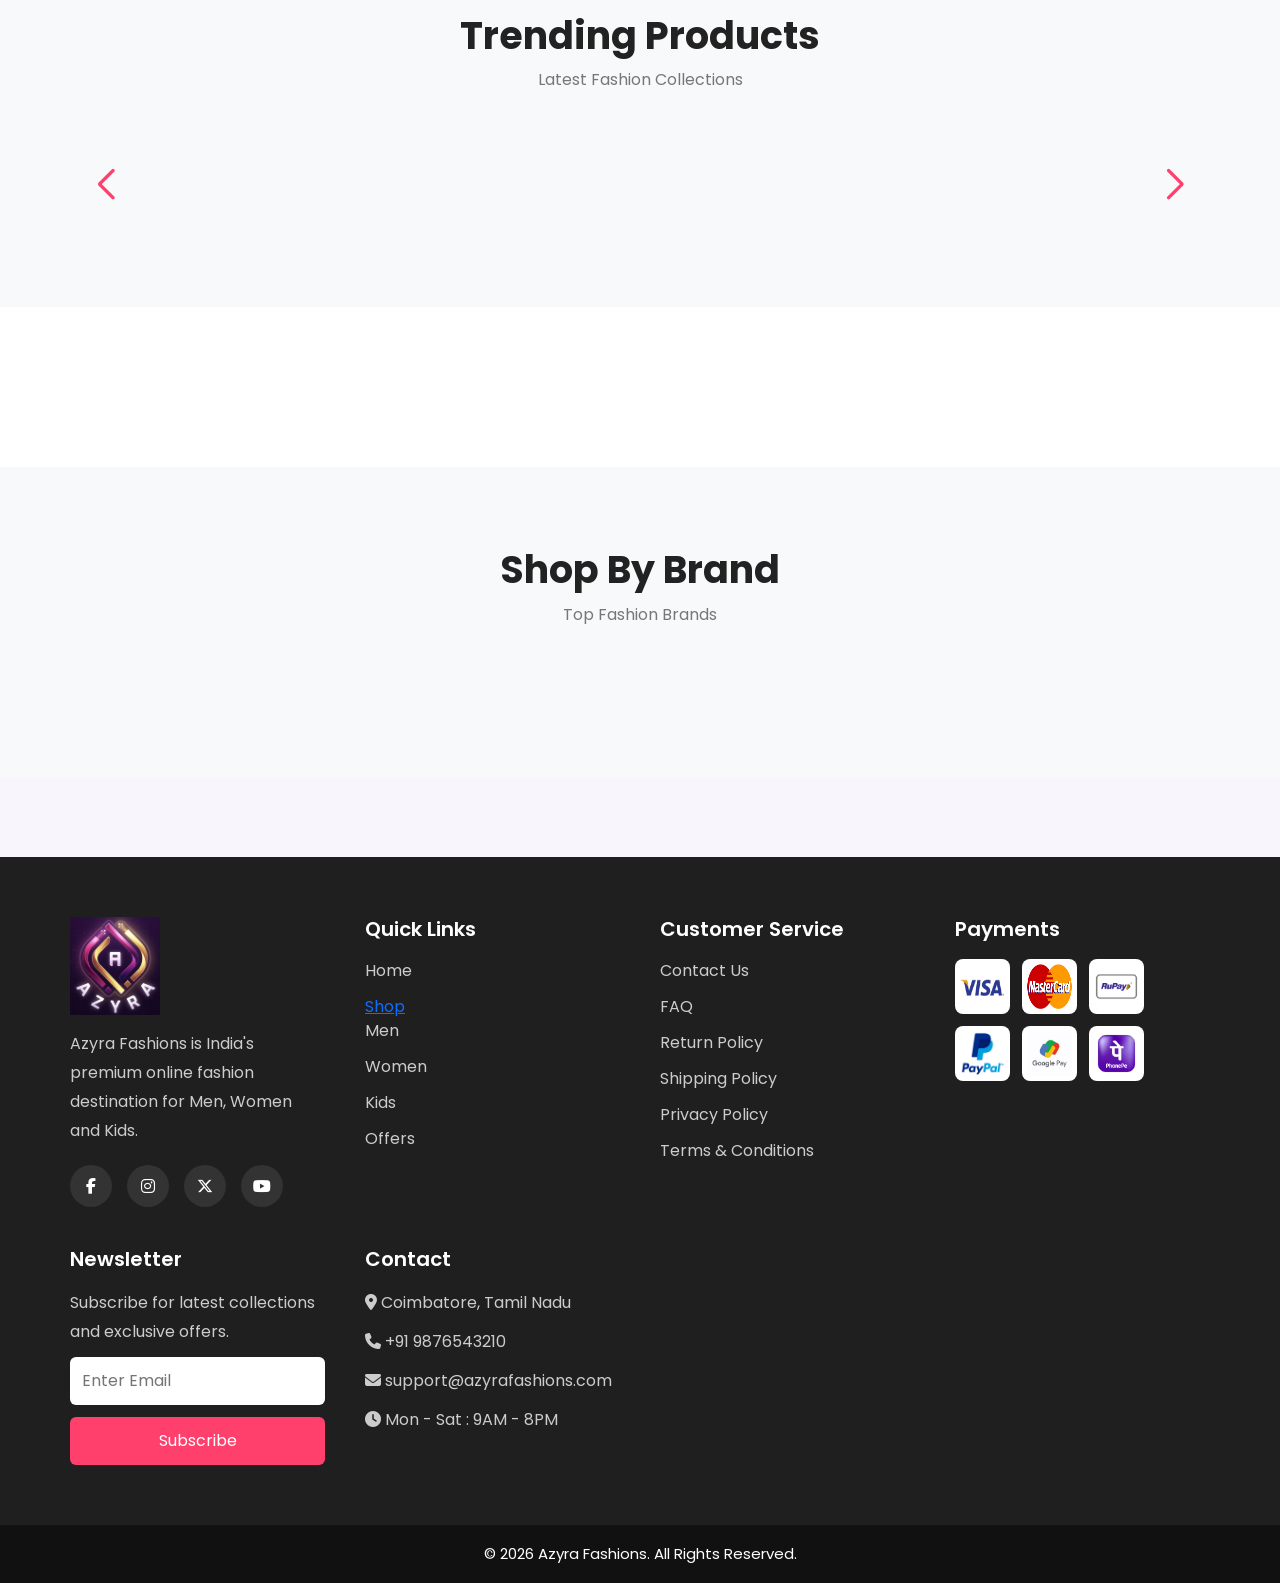
==== commit 691972cb: "Complete Phase 8, 9  category and  API integration" ====
--- a/index.html
+++ b/index.html
@@ -32,8 +32,7 @@
     <link rel="stylesheet" href="css/products.css">
     <link rel="stylesheet" href="css/festival.css">
     <link rel="stylesheet" href="css/brands.css">
-
-
+    <link rel="stylesheet" href="css/footer.css">
 
 </head>
 
@@ -63,7 +62,6 @@
 
                             <img src=".//assets/logo/logo.png" alt="logo" style="width: 80px;
     height: 80px;"></h2>
-
                     </div>
 
                     <!-- Search -->
@@ -90,7 +88,7 @@
 
                         <div class="header-icons ">
 
-                            <a href="# ">
+                            <a href="pages/login.html">
 
                                 <i class="fa-regular fa-user "></i>
 
@@ -98,7 +96,7 @@
 
                             </a>
 
-                            <a href="# ">
+                            <a href="pages/wishlist.html">
 
                                 <i class="fa-regular fa-heart "></i>
 
@@ -106,7 +104,7 @@
 
                             </a>
 
-                            <a href="# ">
+                            <a href="pages/cart.html">
 
                                 <i class="fa-solid fa-cart-shopping "></i>
 
@@ -143,43 +141,47 @@
 
                         <li class="nav-item ">
 
-                            <a class="nav-link active " href="# ">Home</a>
-
-                        </li>
-
-                        <li class="nav-item ">
-
-                            <a class="nav-link " href="# ">Men</a>
-
-                        </li>
-
-                        <li class="nav-item ">
-
-                            <a class="nav-link " href="# ">Women</a>
-
-                        </li>
-
-                        <li class="nav-item ">
-
-                            <a class="nav-link " href="# ">Kids</a>
-
-                        </li>
-
-                        <li class="nav-item ">
-
-                            <a class="nav-link " href="# ">New Arrivals</a>
-
-                        </li>
-
-                        <li class="nav-item ">
-
-                            <a class="nav-link " href="# ">Offers</a>
-
-                        </li>
-
-                        <li class="nav-item ">
-
-                            <a class="nav-link " href="# ">Brands</a>
+                            <a class="nav-link active " href="index.html">Home</a>
+
+                        </li>
+
+                        <li class="nav-item ">
+
+                            <a class="nav-link" href="pages/category.html?category=men">Men</a>
+
+                        </li>
+
+                        <li class="nav-item ">
+
+
+                            <a class="nav-link" href="pages/category.html?category=women">Women</a>
+
+                        </li>
+
+                        <li class="nav-item ">
+
+                            <a class="nav-link" href="pages/category.html?category=kids">Kids</a>
+
+
+
+                        </li>
+
+                        <li class="nav-item ">
+
+                            <a class="nav-link" href="pages/category.html?filter=new">New Arrivals</a>
+
+
+                        </li>
+
+                        <li class="nav-item ">
+
+                            <a class="nav-link " href="pages/shop.html?offer=true">Offers</a>
+
+                        </li>
+
+                        <li class="nav-item ">
+
+                            <a class="nav-link " href="#brands-section">Brands</a>
 
                         </li>
 
@@ -191,11 +193,12 @@
 
                         <li class="nav-item ">
 
-                            <a class="nav-link " href="# ">Contact</a>
+                            <a class="nav-link " href="pages/contact.html">Contact</a>
 
                         </li>
 
                     </ul>
+
 
                 </div>
 
@@ -411,28 +414,21 @@
         </div>
 
     </section>
-
-    <!============ DUMMY BODY ===================>
-
-    <section class="dummy ">
-
-        <div class="container text-center ">
-
-            <h1>
-
-                Welcome to Azyra
-
-            </h1>
-
-            <p>
-
-                Professional Fashion Store UI
-
-            </p>
-
-        </div>
-
-    </section>
+    <div id="footer"></div>
+
+    <script>
+        fetch("./components/footer.html")
+            .then(res => res.text())
+            .then(data => {
+
+                document.getElementById("footer").innerHTML = data;
+
+                initFooter();
+
+            });
+    </script>
+
+
 
     <!--================ WHATSAPP =================-->
 
@@ -458,9 +454,7 @@
     <script src="js/products.js"></script>
     <script src="js/festival.js"></script>
     <script src="js/brands.js"></script>
-
-
-
+    <script src="js/footer.js"></script>
 
 
 </body>
--- a/css/footer.css
+++ b/css/footer.css
@@ -0,0 +1,124 @@
+.footer {
+    background: #1f1f1f;
+    color: #fff;
+    margin-top: 80px;
+}
+
+.footer .container {
+    padding: 60px 0;
+}
+
+.footer-grid {
+    display: grid;
+    grid-template-columns: repeat(auto-fit, minmax(220px, 1fr));
+    gap: 40px;
+}
+
+.footer-logo {
+    width: 90px;
+    margin-bottom: 15px;
+}
+
+.footer-column h4 {
+    margin-bottom: 18px;
+    font-size: 20px;
+}
+
+.footer-column p {
+    color: #ccc;
+    line-height: 1.8;
+    margin-bottom: 10px;
+}
+
+.footer-column ul {
+    list-style: none;
+    padding: 0;
+}
+
+.footer-column ul li {
+    margin-bottom: 12px;
+}
+
+.footer-column ul li a {
+    color: #ccc;
+    text-decoration: none;
+    transition: .3s;
+}
+
+.footer-column ul li a:hover {
+    color: #ff3f6c;
+}
+
+.social-icons {
+    display: flex;
+    gap: 15px;
+    margin-top: 20px;
+}
+
+.social-icons a {
+    width: 42px;
+    height: 42px;
+    border-radius: 50%;
+    background: #333;
+    display: flex;
+    justify-content: center;
+    align-items: center;
+    color: #fff;
+    text-decoration: none;
+    transition: .3s;
+}
+
+.social-icons a:hover {
+    background: #ff3f6c;
+}
+
+.payment-icons {
+    display: flex;
+    flex-wrap: wrap;
+    gap: 12px;
+}
+
+.payment-icons img {
+    width: 55px;
+    background: #fff;
+    border-radius: 8px;
+    padding: 5px;
+}
+
+#newsletterForm {
+    display: flex;
+    flex-direction: column;
+    gap: 12px;
+}
+
+#newsletterForm input {
+    padding: 12px;
+    border: none;
+    border-radius: 6px;
+}
+
+#newsletterForm button {
+    padding: 12px;
+    border: none;
+    background: #ff3f6c;
+    color: #fff;
+    border-radius: 6px;
+    transition: .3s;
+}
+
+#newsletterForm button:hover {
+    background: #e52e5a;
+}
+
+.footer-map iframe {
+    width: 100%;
+    height: 350px;
+    border: none;
+}
+
+.footer-bottom {
+    background: #111;
+    text-align: center;
+    padding: 18px;
+    font-size: 15px;
+}
